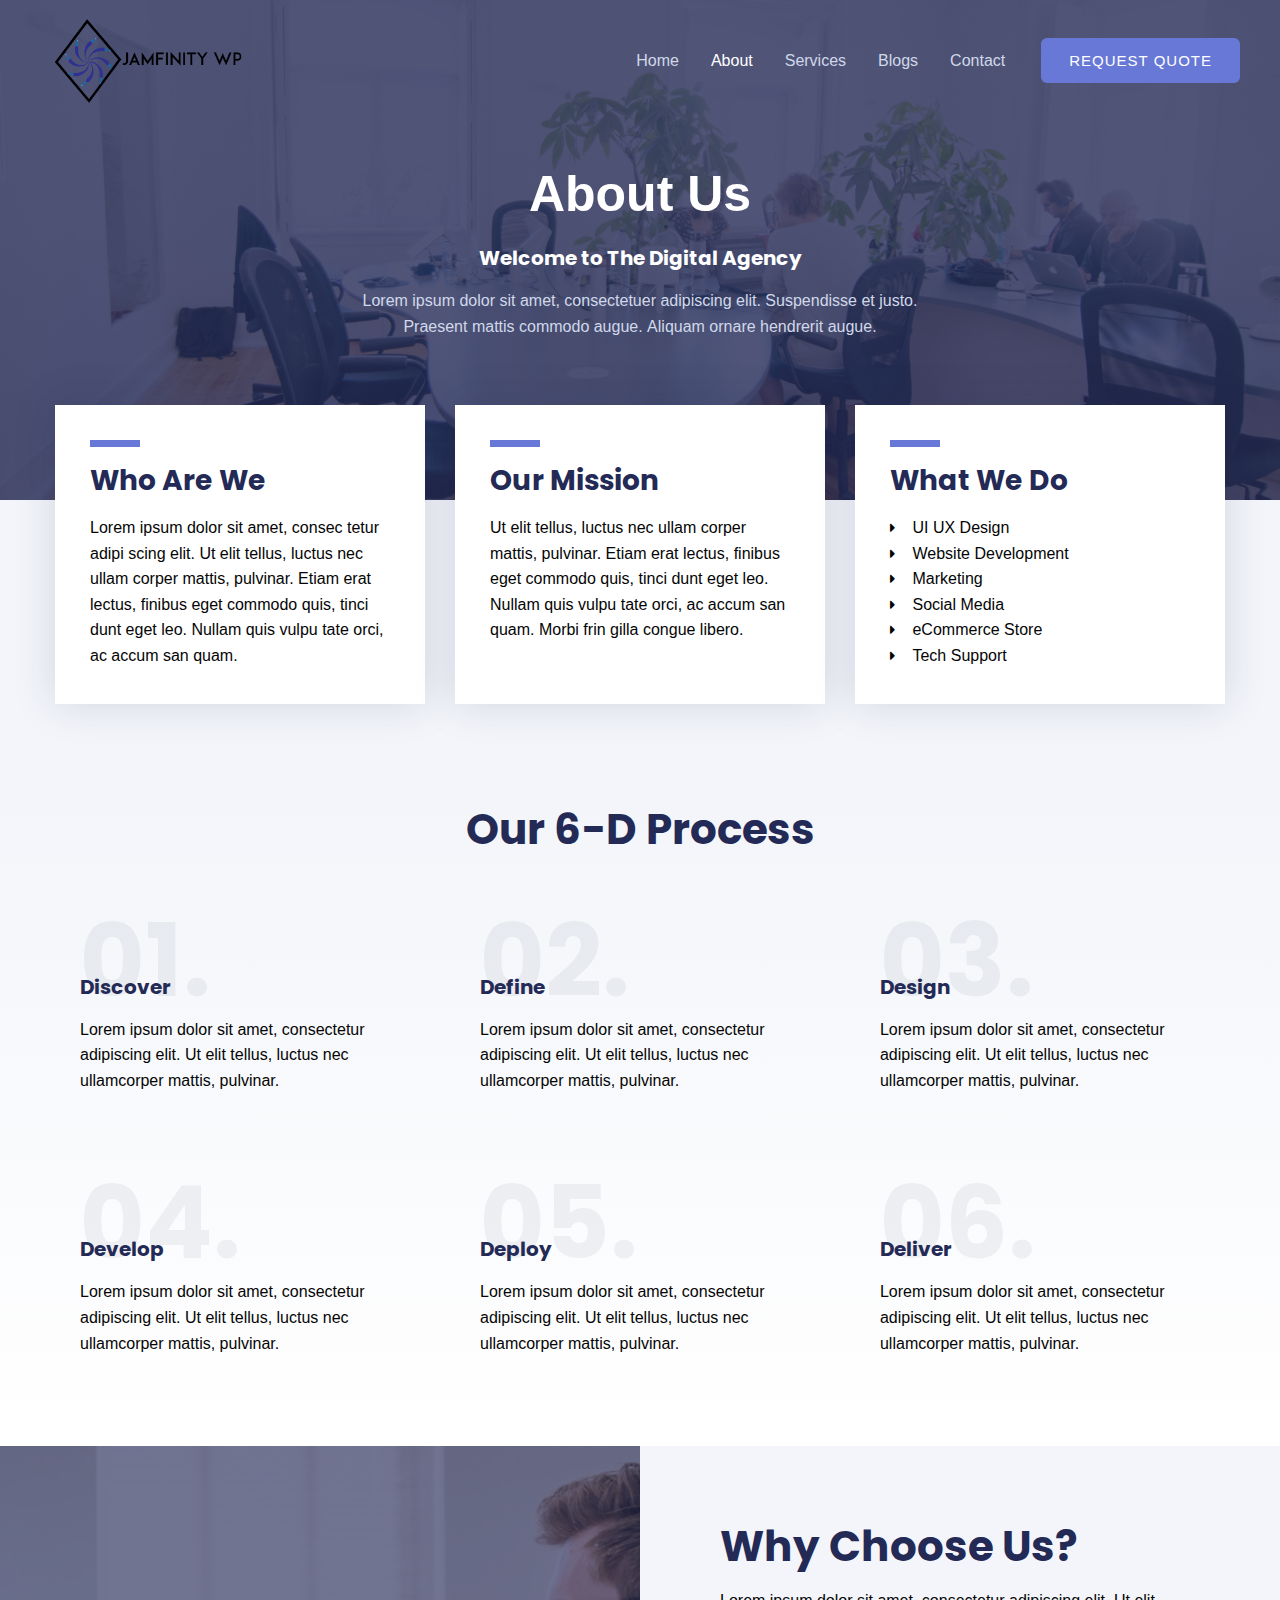
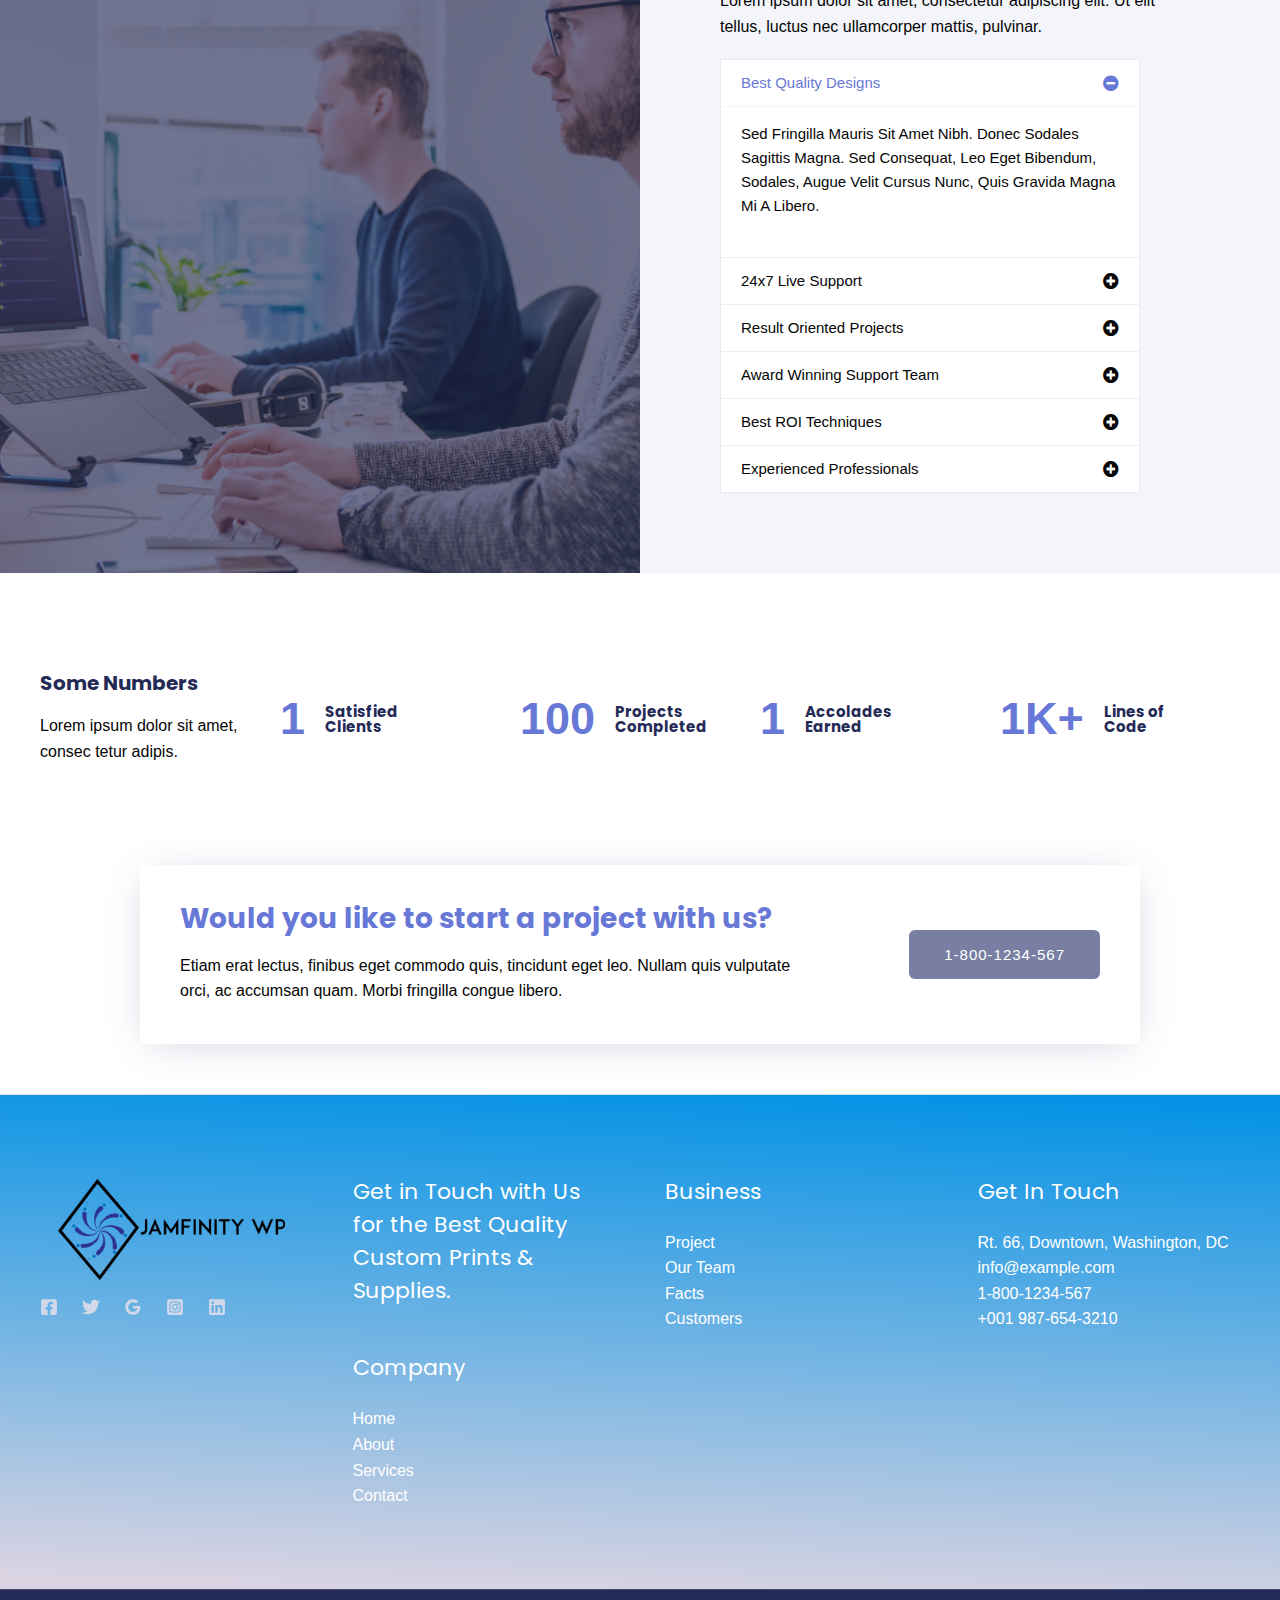
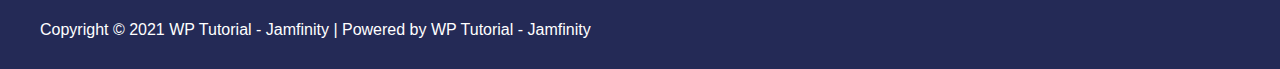
==== about/index.html @ 63d1d519 "first" ====
<!DOCTYPE html>
<html lang="en-US">
<head>
<meta charset="UTF-8">
<meta name="viewport" content="width=device-width, initial-scale=1">
<link rel="profile" href="https://gmpg.org/xfn/11">

<title>About &#8211; WP Tutorial &#8211; Jamfinity</title>
<meta name="robots" content="max-image-preview:large">
<link rel="dns-prefetch" href="//fonts.googleapis.com">
<link rel="dns-prefetch" href="//s.w.org">
<link rel="alternate" type="application/rss+xml" title="WP Tutorial - Jamfinity &raquo; Feed" href="https://jamfinity.github.io/wp/feed/">
<link rel="alternate" type="application/rss+xml" title="WP Tutorial - Jamfinity &raquo; Comments Feed" href="https://jamfinity.github.io/wp/comments/feed/">
		<script>
			window._wpemojiSettings = {"baseUrl":"https:\/\/s.w.org\/images\/core\/emoji\/13.0.1\/72x72\/","ext":".png","svgUrl":"https:\/\/s.w.org\/images\/core\/emoji\/13.0.1\/svg\/","svgExt":".svg","source":{"concatemoji":"https:\/\/jamfinity.github.io\/wp\/wp-includes\/js\/wp-emoji-release.min.js?ver=5.7.1"}};
			!function(e,a,t){var n,r,o,i=a.createElement("canvas"),p=i.getContext&&i.getContext("2d");function s(e,t){var a=String.fromCharCode;p.clearRect(0,0,i.width,i.height),p.fillText(a.apply(this,e),0,0);e=i.toDataURL();return p.clearRect(0,0,i.width,i.height),p.fillText(a.apply(this,t),0,0),e===i.toDataURL()}function c(e){var t=a.createElement("script");t.src=e,t.defer=t.type="text/javascript",a.getElementsByTagName("head")[0].appendChild(t)}for(o=Array("flag","emoji"),t.supports={everything:!0,everythingExceptFlag:!0},r=0;r<o.length;r++)t.supports[o[r]]=function(e){if(!p||!p.fillText)return!1;switch(p.textBaseline="top",p.font="600 32px Arial",e){case"flag":return s([127987,65039,8205,9895,65039],[127987,65039,8203,9895,65039])?!1:!s([55356,56826,55356,56819],[55356,56826,8203,55356,56819])&&!s([55356,57332,56128,56423,56128,56418,56128,56421,56128,56430,56128,56423,56128,56447],[55356,57332,8203,56128,56423,8203,56128,56418,8203,56128,56421,8203,56128,56430,8203,56128,56423,8203,56128,56447]);case"emoji":return!s([55357,56424,8205,55356,57212],[55357,56424,8203,55356,57212])}return!1}(o[r]),t.supports.everything=t.supports.everything&&t.supports[o[r]],"flag"!==o[r]&&(t.supports.everythingExceptFlag=t.supports.everythingExceptFlag&&t.supports[o[r]]);t.supports.everythingExceptFlag=t.supports.everythingExceptFlag&&!t.supports.flag,t.DOMReady=!1,t.readyCallback=function(){t.DOMReady=!0},t.supports.everything||(n=function(){t.readyCallback()},a.addEventListener?(a.addEventListener("DOMContentLoaded",n,!1),e.addEventListener("load",n,!1)):(e.attachEvent("onload",n),a.attachEvent("onreadystatechange",function(){"complete"===a.readyState&&t.readyCallback()})),(n=t.source||{}).concatemoji?c(n.concatemoji):n.wpemoji&&n.twemoji&&(c(n.twemoji),c(n.wpemoji)))}(window,document,window._wpemojiSettings);
		</script>
		<style>img.wp-smiley,
img.emoji {
	display: inline !important;
	border: none !important;
	box-shadow: none !important;
	height: 1em !important;
	width: 1em !important;
	margin: 0 .07em !important;
	vertical-align: -0.1em !important;
	background: none !important;
	padding: 0 !important;
}</style>
	<link rel="stylesheet" id="astra-theme-css-css" href="https://jamfinity.github.io/wp/wp-content/themes/astra/assets/css/minified/frontend.min.css?ver=3.4.2" media="all">
<style id="astra-theme-css-inline-css">html{font-size:100%;}a,.page-title{color:#6878d6;}a:hover,a:focus{color:#4d61d6;}body,button,input,select,textarea,.ast-button,.ast-custom-button{font-family:Helvetica,Verdana,Arial,sans-serif;font-weight:400;font-size:16px;font-size:1rem;line-height:1.6;}blockquote{color:#000000;}h1,.entry-content h1,.entry-content h1 a,h2,.entry-content h2,.entry-content h2 a,h3,.entry-content h3,.entry-content h3 a,h4,.entry-content h4,.entry-content h4 a,h5,.entry-content h5,.entry-content h5 a,h6,.entry-content h6,.entry-content h6 a,.site-title,.site-title a{font-family:'Poppins',sans-serif;font-weight:700;}.site-title{font-size:35px;font-size:2.1875rem;}header .custom-logo-link img{max-width:180px;}.astra-logo-svg{width:180px;}.ast-archive-description .ast-archive-title{font-size:40px;font-size:2.5rem;}.site-header .site-description{font-size:15px;font-size:0.9375rem;}.entry-title{font-size:30px;font-size:1.875rem;}h1,.entry-content h1,.entry-content h1 a{font-size:50px;font-size:3.125rem;font-weight:700;font-family:Helvetica,Verdana,Arial,sans-serif;line-height:1.34;}h2,.entry-content h2,.entry-content h2 a{font-size:42px;font-size:2.625rem;font-family:'Poppins',sans-serif;line-height:1;}h3,.entry-content h3,.entry-content h3 a{font-size:28px;font-size:1.75rem;font-family:'Poppins',sans-serif;line-height:1;}h4,.entry-content h4,.entry-content h4 a{font-size:20px;font-size:1.25rem;line-height:1;}h5,.entry-content h5,.entry-content h5 a{font-size:18px;font-size:1.125rem;line-height:1;}h6,.entry-content h6,.entry-content h6 a{font-size:15px;font-size:0.9375rem;line-height:1;}.ast-single-post .entry-title,.page-title{font-size:30px;font-size:1.875rem;}::selection{background-color:#6878d6;color:#ffffff;}body,h1,.entry-title a,.entry-content h1,.entry-content h1 a,h2,.entry-content h2,.entry-content h2 a,h3,.entry-content h3,.entry-content h3 a,h4,.entry-content h4,.entry-content h4 a,h5,.entry-content h5,.entry-content h5 a,h6,.entry-content h6,.entry-content h6 a{color:#050505;}.tagcloud a:hover,.tagcloud a:focus,.tagcloud a.current-item{color:#ffffff;border-color:#6878d6;background-color:#6878d6;}input:focus,input[type="text"]:focus,input[type="email"]:focus,input[type="url"]:focus,input[type="password"]:focus,input[type="reset"]:focus,input[type="search"]:focus,textarea:focus{border-color:#6878d6;}input[type="radio"]:checked,input[type=reset],input[type="checkbox"]:checked,input[type="checkbox"]:hover:checked,input[type="checkbox"]:focus:checked,input[type=range]::-webkit-slider-thumb{border-color:#6878d6;background-color:#6878d6;box-shadow:none;}.site-footer a:hover + .post-count,.site-footer a:focus + .post-count{background:#6878d6;border-color:#6878d6;}.single .nav-links .nav-previous,.single .nav-links .nav-next{color:#6878d6;}.entry-meta,.entry-meta *{line-height:1.45;color:#6878d6;}.entry-meta a:hover,.entry-meta a:hover *,.entry-meta a:focus,.entry-meta a:focus *,.page-links > .page-link,.page-links .page-link:hover,.post-navigation a:hover{color:#4d61d6;}.widget-title{font-size:22px;font-size:1.375rem;color:#050505;}#cat option,.secondary .calendar_wrap thead a,.secondary .calendar_wrap thead a:visited{color:#6878d6;}.secondary .calendar_wrap #today,.ast-progress-val span{background:#6878d6;}.secondary a:hover + .post-count,.secondary a:focus + .post-count{background:#6878d6;border-color:#6878d6;}.calendar_wrap #today > a{color:#ffffff;}.page-links .page-link,.single .post-navigation a{color:#6878d6;}.ast-page-builder-template .hentry {margin: 0;}.ast-page-builder-template .site-content > .ast-container {max-width: 100%;padding: 0;}.ast-page-builder-template .site-content #primary {padding: 0;margin: 0;}.ast-page-builder-template .no-results {text-align: center;margin: 4em auto;}.ast-page-builder-template .ast-pagination {padding: 2em;} .ast-page-builder-template .entry-header.ast-no-title.ast-no-thumbnail {margin-top: 0;}.ast-page-builder-template .entry-header.ast-header-without-markup {margin-top: 0;margin-bottom: 0;}.ast-page-builder-template .entry-header.ast-no-title.ast-no-meta {margin-bottom: 0;}.ast-page-builder-template.single .post-navigation {padding-bottom: 2em;}.ast-page-builder-template.single-post .site-content > .ast-container {max-width: 100%;}.ast-page-builder-template.single-post .site-content > .ast-container {max-width: 100%;}.ast-page-builder-template .entry-header {margin-top: 4em;margin-left: auto;margin-right: auto;padding-left: 20px;padding-right: 20px;}.ast-page-builder-template .ast-archive-description {margin-top: 4em;margin-left: auto;margin-right: auto;padding-left: 20px;padding-right: 20px;}.ast-page-builder-template.ast-no-sidebar .entry-content .alignwide {margin-left: 0;margin-right: 0;}.single.ast-page-builder-template .entry-header {padding-left: 20px;padding-right: 20px;}.ast-page-builder-template.ast-no-sidebar .entry-content .alignwide {margin-left: 0;margin-right: 0;}.wp-block-buttons.aligncenter{justify-content:center;}@media (max-width:782px){.entry-content .wp-block-columns .wp-block-column{margin-left:0px;}}@media (max-width:768px){.ast-separate-container .ast-article-post,.ast-separate-container .ast-article-single{padding:1.5em 2.14em;}.ast-separate-container #primary,.ast-separate-container #secondary{padding:1.5em 0;}#primary,#secondary{padding:1.5em 0;margin:0;}.ast-left-sidebar #content > .ast-container{display:flex;flex-direction:column-reverse;width:100%;}.ast-author-box img.avatar{margin:20px 0 0 0;}}@media (min-width:769px){.ast-separate-container.ast-right-sidebar #primary,.ast-separate-container.ast-left-sidebar #primary{border:0;}.search-no-results.ast-separate-container #primary{margin-bottom:4em;}}.elementor-button-wrapper .elementor-button{border-style:solid;border-top-width:0;border-right-width:0;border-left-width:0;border-bottom-width:0;}body .elementor-button.elementor-size-sm,body .elementor-button.elementor-size-xs,body .elementor-button.elementor-size-md,body .elementor-button.elementor-size-lg,body .elementor-button.elementor-size-xl,body .elementor-button{border-radius:6px;padding-top:17px;padding-right:35px;padding-bottom:17px;padding-left:35px;}.elementor-button-wrapper .elementor-button{border-color:#797fa2;background-color:#797fa2;}.elementor-button-wrapper .elementor-button:hover,.elementor-button-wrapper .elementor-button:focus{color:#ffffff;background-color:#11183e;border-color:#11183e;}.wp-block-button .wp-block-button__link,.elementor-button-wrapper .elementor-button,.elementor-button-wrapper .elementor-button:visited{color:#ffffff;}.elementor-button-wrapper .elementor-button{font-family:inherit;font-weight:400;line-height:1;text-transform:uppercase;letter-spacing:1px;}body .elementor-button.elementor-size-sm,body .elementor-button.elementor-size-xs,body .elementor-button.elementor-size-md,body .elementor-button.elementor-size-lg,body .elementor-button.elementor-size-xl,body .elementor-button{font-size:15px;font-size:0.9375rem;}.wp-block-button .wp-block-button__link:hover,.wp-block-button .wp-block-button__link:focus{color:#ffffff;background-color:#11183e;border-color:#11183e;}.elementor-widget-heading h1.elementor-heading-title{line-height:1.34;}.elementor-widget-heading h2.elementor-heading-title{line-height:1;}.elementor-widget-heading h3.elementor-heading-title{line-height:1;}.elementor-widget-heading h4.elementor-heading-title{line-height:1;}.elementor-widget-heading h5.elementor-heading-title{line-height:1;}.elementor-widget-heading h6.elementor-heading-title{line-height:1;}.wp-block-button .wp-block-button__link{border-style:solid;border-top-width:0;border-right-width:0;border-left-width:0;border-bottom-width:0;border-color:#797fa2;background-color:#797fa2;color:#ffffff;font-family:inherit;font-weight:400;line-height:1;text-transform:uppercase;letter-spacing:1px;font-size:15px;font-size:0.9375rem;border-radius:6px;padding-top:17px;padding-right:35px;padding-bottom:17px;padding-left:35px;}.menu-toggle,button,.ast-button,.ast-custom-button,.button,input#submit,input[type="button"],input[type="submit"],input[type="reset"]{border-style:solid;border-top-width:0;border-right-width:0;border-left-width:0;border-bottom-width:0;color:#ffffff;border-color:#797fa2;background-color:#797fa2;border-radius:6px;padding-top:17px;padding-right:35px;padding-bottom:17px;padding-left:35px;font-family:inherit;font-weight:400;font-size:15px;font-size:0.9375rem;line-height:1;text-transform:uppercase;letter-spacing:1px;}button:focus,.menu-toggle:hover,button:hover,.ast-button:hover,.ast-custom-button:hover .button:hover,.ast-custom-button:hover ,input[type=reset]:hover,input[type=reset]:focus,input#submit:hover,input#submit:focus,input[type="button"]:hover,input[type="button"]:focus,input[type="submit"]:hover,input[type="submit"]:focus{color:#ffffff;background-color:#11183e;border-color:#11183e;}@media (min-width:544px){.ast-container{max-width:100%;}}@media (max-width:544px){.ast-separate-container .ast-article-post,.ast-separate-container .ast-article-single,.ast-separate-container .comments-title,.ast-separate-container .ast-archive-description{padding:1.5em 1em;}.ast-separate-container #content .ast-container{padding-left:0.54em;padding-right:0.54em;}.ast-separate-container .ast-comment-list li.depth-1{padding:1.5em 1em;margin-bottom:1.5em;}.ast-separate-container .ast-comment-list .bypostauthor{padding:.5em;}.ast-search-menu-icon.ast-dropdown-active .search-field{width:170px;}}@media (max-width:768px){.ast-mobile-header-stack .main-header-bar .ast-search-menu-icon{display:inline-block;}.ast-header-break-point.ast-header-custom-item-outside .ast-mobile-header-stack .main-header-bar .ast-search-icon{margin:0;}.ast-comment-avatar-wrap img{max-width:2.5em;}.ast-separate-container .ast-comment-list li.depth-1{padding:1.5em 2.14em;}.ast-separate-container .comment-respond{padding:2em 2.14em;}.ast-comment-meta{padding:0 1.8888em 1.3333em;}}@media (max-width:768px){.ast-archive-description .ast-archive-title{font-size:40px;}.entry-title{font-size:30px;}h1,.entry-content h1,.entry-content h1 a{font-size:40px;}h2,.entry-content h2,.entry-content h2 a{font-size:35px;}h3,.entry-content h3,.entry-content h3 a{font-size:24px;}.ast-single-post .entry-title,.page-title{font-size:30px;}.astra-logo-svg{width:140px;}header .custom-logo-link img,.ast-header-break-point .site-logo-img .custom-mobile-logo-link img{max-width:140px;}}@media (max-width:544px){.ast-archive-description .ast-archive-title{font-size:40px;}.entry-title{font-size:30px;}h1,.entry-content h1,.entry-content h1 a{font-size:28px;}h2,.entry-content h2,.entry-content h2 a{font-size:24px;}h3,.entry-content h3,.entry-content h3 a{font-size:20px;}h4,.entry-content h4,.entry-content h4 a{font-size:18px;font-size:1.125rem;}h5,.entry-content h5,.entry-content h5 a{font-size:17px;font-size:1.0625rem;}h6,.entry-content h6,.entry-content h6 a{font-size:15px;font-size:0.9375rem;}.ast-single-post .entry-title,.page-title{font-size:30px;}.ast-header-break-point .site-branding img,.ast-header-break-point .custom-logo-link img{max-width:120px;}.astra-logo-svg{width:120px;}.ast-header-break-point .site-logo-img .custom-mobile-logo-link img{max-width:120px;}}@media (max-width:768px){html{font-size:91.2%;}}@media (max-width:544px){html{font-size:91.2%;}}@media (min-width:769px){.ast-container{max-width:1240px;}}@font-face {font-family: "Astra";src: url(https://jamfinity.github.io/wp/wp-content/themes/astra/assets/fonts/astra.woff) format("woff"),url(https://jamfinity.github.io/wp/wp-content/themes/astra/assets/fonts/astra.ttf) format("truetype"),url(https://jamfinity.github.io/wp/wp-content/themes/astra/assets/fonts/astra.svg#astra) format("svg");font-weight: normal;font-style: normal;font-display: fallback;}@media (min-width:769px){.blog .site-content > .ast-container,.archive .site-content > .ast-container,.search .site-content > .ast-container{max-width:766px;}}@media (min-width:769px){.main-header-menu .sub-menu .menu-item.ast-left-align-sub-menu:hover > .sub-menu,.main-header-menu .sub-menu .menu-item.ast-left-align-sub-menu.focus > .sub-menu{margin-left:-2px;}}.ast-theme-transparent-header [data-section="section-header-mobile-trigger"] .ast-button-wrap .ast-mobile-menu-trigger-fill,.ast-theme-transparent-header [data-section="section-header-mobile-trigger"] .ast-button-wrap .ast-mobile-menu-trigger-minimal{border:none;}.ast-theme-transparent-header #masthead .site-logo-img .transparent-custom-logo .astra-logo-svg{width:216px;}.ast-theme-transparent-header #masthead .site-logo-img .transparent-custom-logo img{ max-width:216px;}@media (min-width:768px){.ast-theme-transparent-header #masthead{position:absolute;left:0;right:0;}.ast-theme-transparent-header .main-header-bar,.ast-theme-transparent-header.ast-header-break-point .main-header-bar{background:none;}body.elementor-editor-active.ast-theme-transparent-header #masthead,.fl-builder-edit .ast-theme-transparent-header #masthead,body.vc_editor.ast-theme-transparent-header #masthead,body.brz-ed.ast-theme-transparent-header #masthead{z-index:0;}.ast-header-break-point.ast-replace-site-logo-transparent.ast-theme-transparent-header .custom-mobile-logo-link{display:none;}.ast-header-break-point.ast-replace-site-logo-transparent.ast-theme-transparent-header .transparent-custom-logo{display:inline-block;}.ast-theme-transparent-header .ast-above-header,.ast-theme-transparent-header .ast-above-header.ast-above-header-bar{background-image:none;background-color:transparent;}.ast-theme-transparent-header .ast-below-header{background-image:none;background-color:transparent;}}.ast-theme-transparent-header .ast-builder-menu .main-header-menu,.ast-theme-transparent-header .ast-builder-menu .main-header-menu .menu-link,.ast-theme-transparent-header [CLASS*="ast-builder-menu-"] .main-header-menu .menu-item > .menu-link,.ast-theme-transparent-header .ast-masthead-custom-menu-items,.ast-theme-transparent-header .ast-masthead-custom-menu-items a,.ast-theme-transparent-header .ast-builder-menu .main-header-menu .menu-item > .ast-menu-toggle,.ast-theme-transparent-header .ast-builder-menu .main-header-menu .menu-item > .ast-menu-toggle,.ast-theme-transparent-header .ast-above-header-navigation a,.ast-header-break-point.ast-theme-transparent-header .ast-above-header-navigation a,.ast-header-break-point.ast-theme-transparent-header .ast-above-header-navigation > ul.ast-above-header-menu > .menu-item-has-children:not(.current-menu-item) > .ast-menu-toggle,.ast-theme-transparent-header .ast-below-header-menu,.ast-theme-transparent-header .ast-below-header-menu a,.ast-header-break-point.ast-theme-transparent-header .ast-below-header-menu a,.ast-header-break-point.ast-theme-transparent-header .ast-below-header-menu,.ast-theme-transparent-header .main-header-menu .menu-link{color:#d0d8ea;}.ast-theme-transparent-header .ast-builder-menu .main-header-menu .menu-item:hover > .menu-link,.ast-theme-transparent-header .ast-builder-menu .main-header-menu .menu-item:hover > .ast-menu-toggle,.ast-theme-transparent-header .ast-builder-menu .main-header-menu .ast-masthead-custom-menu-items a:hover,.ast-theme-transparent-header .ast-builder-menu .main-header-menu .focus > .menu-link,.ast-theme-transparent-header .ast-builder-menu .main-header-menu .focus > .ast-menu-toggle,.ast-theme-transparent-header .ast-builder-menu .main-header-menu .current-menu-item > .menu-link,.ast-theme-transparent-header .ast-builder-menu .main-header-menu .current-menu-ancestor > .menu-link,.ast-theme-transparent-header .ast-builder-menu .main-header-menu .current-menu-item > .ast-menu-toggle,.ast-theme-transparent-header .ast-builder-menu .main-header-menu .current-menu-ancestor > .ast-menu-toggle,.ast-theme-transparent-header [CLASS*="ast-builder-menu-"] .main-header-menu .current-menu-item > .menu-link,.ast-theme-transparent-header [CLASS*="ast-builder-menu-"] .main-header-menu .current-menu-ancestor > .menu-link,.ast-theme-transparent-header [CLASS*="ast-builder-menu-"] .main-header-menu .current-menu-item > .ast-menu-toggle,.ast-theme-transparent-header [CLASS*="ast-builder-menu-"] .main-header-menu .current-menu-ancestor > .ast-menu-toggle,.ast-theme-transparent-header .main-header-menu .menu-item:hover > .menu-link,.ast-theme-transparent-header .main-header-menu .current-menu-item > .menu-link,.ast-theme-transparent-header .main-header-menu .current-menu-ancestor > .menu-link{color:#ffffff;}@media (max-width:768px){.ast-theme-transparent-header #masthead{position:absolute;left:0;right:0;}.ast-theme-transparent-header .main-header-bar,.ast-theme-transparent-header.ast-header-break-point .main-header-bar{background:none;}body.elementor-editor-active.ast-theme-transparent-header #masthead,.fl-builder-edit .ast-theme-transparent-header #masthead,body.vc_editor.ast-theme-transparent-header #masthead,body.brz-ed.ast-theme-transparent-header #masthead{z-index:0;}.ast-header-break-point.ast-replace-site-logo-transparent.ast-theme-transparent-header .custom-mobile-logo-link{display:none;}.ast-header-break-point.ast-replace-site-logo-transparent.ast-theme-transparent-header .transparent-custom-logo{display:inline-block;}.ast-theme-transparent-header .ast-above-header,.ast-theme-transparent-header .ast-above-header.ast-above-header-bar{background-image:none;background-color:transparent;}.ast-theme-transparent-header .ast-below-header{background-image:none;background-color:transparent;}}@media (max-width:768px){.ast-theme-transparent-header .ast-builder-menu .main-header-menu,.ast-theme-transparent-header .ast-builder-menu .main-header-menu .menu-link,.ast-theme-transparent-header [CLASS*="ast-builder-menu-"] .main-header-menu .menu-item > .menu-link,.ast-theme-transparent-header .ast-masthead-custom-menu-items,.ast-theme-transparent-header .ast-masthead-custom-menu-items a,.ast-theme-transparent-header .ast-builder-menu .main-header-menu .menu-item > .ast-menu-toggle,.ast-theme-transparent-header .ast-builder-menu .main-header-menu .menu-item > .ast-menu-toggle,.ast-theme-transparent-header .main-header-menu .menu-link{color:#242a56;}.ast-theme-transparent-header .ast-builder-menu .main-header-menu .menu-item:hover > .menu-link,.ast-theme-transparent-header .ast-builder-menu .main-header-menu .menu-item:hover > .ast-menu-toggle,.ast-theme-transparent-header .ast-builder-menu .main-header-menu .ast-masthead-custom-menu-items a:hover,.ast-theme-transparent-header .ast-builder-menu .main-header-menu .focus > .menu-link,.ast-theme-transparent-header .ast-builder-menu .main-header-menu .focus > .ast-menu-toggle,.ast-theme-transparent-header .ast-builder-menu .main-header-menu .current-menu-item > .menu-link,.ast-theme-transparent-header .ast-builder-menu .main-header-menu .current-menu-ancestor > .menu-link,.ast-theme-transparent-header .ast-builder-menu .main-header-menu .current-menu-item > .ast-menu-toggle,.ast-theme-transparent-header .ast-builder-menu .main-header-menu .current-menu-ancestor > .ast-menu-toggle,.ast-theme-transparent-header [CLASS*="ast-builder-menu-"] .main-header-menu .current-menu-item > .menu-link,.ast-theme-transparent-header [CLASS*="ast-builder-menu-"] .main-header-menu .current-menu-ancestor > .menu-link,.ast-theme-transparent-header [CLASS*="ast-builder-menu-"] .main-header-menu .current-menu-item > .ast-menu-toggle,.ast-theme-transparent-header [CLASS*="ast-builder-menu-"] .main-header-menu .current-menu-ancestor > .ast-menu-toggle,.ast-theme-transparent-header .main-header-menu .menu-item:hover > .menu-link,.ast-theme-transparent-header .main-header-menu .current-menu-item > .menu-link,.ast-theme-transparent-header .main-header-menu .current-menu-ancestor > .menu-link{color:#6878d6;}}.ast-theme-transparent-header #ast-desktop-header > [CLASS*="-header-wrap"]:nth-last-child(2) > [CLASS*="-header-bar"],.ast-theme-transparent-header.ast-header-break-point #ast-mobile-header > [CLASS*="-header-wrap"]:nth-last-child(2) > [CLASS*="-header-bar"]{border-bottom-width:0;border-bottom-style:solid;}.ast-breadcrumbs .trail-browse,.ast-breadcrumbs .trail-items,.ast-breadcrumbs .trail-items li{display:inline-block;margin:0;padding:0;border:none;background:inherit;text-indent:0;}.ast-breadcrumbs .trail-browse{font-size:inherit;font-style:inherit;font-weight:inherit;color:inherit;}.ast-breadcrumbs .trail-items{list-style:none;}.trail-items li::after{padding:0 0.3em;content:"\00bb";}.trail-items li:last-of-type::after{display:none;}h1,.entry-content h1,h2,.entry-content h2,h3,.entry-content h3,h4,.entry-content h4,h5,.entry-content h5,h6,.entry-content h6{color:#242a56;}@media (max-width:768px){.ast-builder-grid-row-container.ast-builder-grid-row-tablet-3-firstrow .ast-builder-grid-row > *:first-child,.ast-builder-grid-row-container.ast-builder-grid-row-tablet-3-lastrow .ast-builder-grid-row > *:last-child{grid-column:1 / -1;}}@media (max-width:544px){.ast-builder-grid-row-container.ast-builder-grid-row-mobile-3-firstrow .ast-builder-grid-row > *:first-child,.ast-builder-grid-row-container.ast-builder-grid-row-mobile-3-lastrow .ast-builder-grid-row > *:last-child{grid-column:1 / -1;}}.ast-builder-layout-element[data-section="title_tagline"]{display:flex;}@media (max-width:768px){.ast-header-break-point .ast-builder-layout-element[data-section="title_tagline"]{display:flex;}}@media (max-width:544px){.ast-header-break-point .ast-builder-layout-element[data-section="title_tagline"]{display:flex;}}.ast-header-button-1 .ast-custom-button{color:#ffffff;background:#6878d6;}.ast-header-button-1 .ast-custom-button:hover{color:#242a56;background:#ffffff;}.ast-header-button-1[data-section*="section-hb-button-"] .ast-builder-button-wrap .ast-custom-button{padding-top:15px;padding-bottom:15px;padding-left:28px;padding-right:28px;}.ast-header-button-1[data-section="section-hb-button-1"]{display:flex;}@media (max-width:768px){.ast-header-break-point .ast-header-button-1[data-section="section-hb-button-1"]{display:flex;}}@media (max-width:544px){.ast-header-break-point .ast-header-button-1[data-section="section-hb-button-1"]{display:flex;}}.ast-builder-menu-1{font-family:Helvetica,Verdana,Arial,sans-serif;font-weight:400;}.ast-builder-menu-1 .menu-item > .menu-link{font-size:16px;font-size:1rem;color:#000000;}.ast-builder-menu-1 .menu-item > .ast-menu-toggle{color:#000000;}.ast-builder-menu-1 .sub-menu,.ast-builder-menu-1 .inline-on-mobile .sub-menu{border-top-width:1px;border-bottom-width:1px;border-right-width:1px;border-left-width:1px;border-color:#eaeaea;border-style:solid;border-radius:0;}.ast-builder-menu-1 .main-header-menu > .menu-item > .sub-menu,.ast-builder-menu-1 .main-header-menu > .menu-item > .astra-full-megamenu-wrapper{margin-top:0;}.ast-desktop .ast-builder-menu-1 .main-header-menu > .menu-item > .sub-menu:before,.ast-desktop .ast-builder-menu-1 .main-header-menu > .menu-item > .astra-full-megamenu-wrapper:before{height:calc( 0px + 5px );}.ast-desktop .ast-builder-menu-1 .menu-item .sub-menu .menu-link{border-style:none;}@media (max-width:768px){.ast-header-break-point .ast-builder-menu-1 .menu-item.menu-item-has-children > .ast-menu-toggle{top:0;}.ast-builder-menu-1 .menu-item-has-children > .menu-link:after{content:unset;}}@media (max-width:544px){.ast-header-break-point .ast-builder-menu-1 .menu-item.menu-item-has-children > .ast-menu-toggle{top:0;}}.ast-builder-menu-1{display:flex;}@media (max-width:768px){.ast-header-break-point .ast-builder-menu-1{display:flex;}}@media (max-width:544px){.ast-header-break-point .ast-builder-menu-1{display:flex;}}.site-below-footer-wrap[data-section="section-below-footer-builder"]{background-color:#242a56;;background-image:none;;min-height:80px;border-style:solid;border-width:0px;border-top-width:1px;border-top-color:rgba(81,86,129,0.72);}.site-below-footer-wrap[data-section="section-below-footer-builder"] .ast-builder-grid-row{max-width:1200px;margin-left:auto;margin-right:auto;}.site-below-footer-wrap[data-section="section-below-footer-builder"] .ast-builder-grid-row,.site-below-footer-wrap[data-section="section-below-footer-builder"] .site-footer-section{align-items:flex-start;}.site-below-footer-wrap[data-section="section-below-footer-builder"].ast-footer-row-inline .site-footer-section{display:flex;margin-bottom:0;}.ast-builder-grid-row-full .ast-builder-grid-row{grid-template-columns:1fr;}@media (max-width:768px){.site-below-footer-wrap[data-section="section-below-footer-builder"].ast-footer-row-tablet-inline .site-footer-section{display:flex;margin-bottom:0;}.site-below-footer-wrap[data-section="section-below-footer-builder"].ast-footer-row-tablet-stack .site-footer-section{display:block;margin-bottom:10px;}.ast-builder-grid-row-container.ast-builder-grid-row-tablet-full .ast-builder-grid-row{grid-template-columns:1fr;}}@media (max-width:544px){.site-below-footer-wrap[data-section="section-below-footer-builder"].ast-footer-row-mobile-inline .site-footer-section{display:flex;margin-bottom:0;}.site-below-footer-wrap[data-section="section-below-footer-builder"].ast-footer-row-mobile-stack .site-footer-section{display:block;margin-bottom:10px;}.ast-builder-grid-row-container.ast-builder-grid-row-mobile-full .ast-builder-grid-row{grid-template-columns:1fr;}}@media (max-width:544px){.site-below-footer-wrap[data-section="section-below-footer-builder"]{padding-left:30px;padding-right:30px;}}.site-below-footer-wrap[data-section="section-below-footer-builder"]{display:grid;}@media (max-width:768px){.ast-header-break-point .site-below-footer-wrap[data-section="section-below-footer-builder"]{display:grid;}}@media (max-width:544px){.ast-header-break-point .site-below-footer-wrap[data-section="section-below-footer-builder"]{display:grid;}}.ast-footer-copyright{text-align:left;}.ast-footer-copyright {color:#ffffff;}@media (max-width:768px){.ast-footer-copyright{text-align:center;}}@media (max-width:544px){.ast-footer-copyright{text-align:center;}}.ast-footer-copyright.ast-builder-layout-element{display:flex;}@media (max-width:768px){.ast-header-break-point .ast-footer-copyright.ast-builder-layout-element{display:flex;}}@media (max-width:544px){.ast-header-break-point .ast-footer-copyright.ast-builder-layout-element{display:flex;}}.ast-footer-social-1-wrap .ast-builder-social-element{margin-left:12px;margin-right:12px;}.ast-footer-social-1-wrap .ast-builder-social-element svg{width:18px;height:18px;}.ast-footer-social-1-wrap .ast-social-color-type-custom svg{fill:#d0d8ea;}.ast-footer-social-1-wrap .ast-social-color-type-custom .ast-builder-social-element:hover{color:#ffffff;}.ast-footer-social-1-wrap .ast-social-color-type-custom .ast-builder-social-element:hover svg{fill:#ffffff;}.ast-footer-social-1-wrap .ast-social-color-type-custom .social-item-label{color:#d0d8ea;}.ast-footer-social-1-wrap .ast-builder-social-element:hover .social-item-label{color:#ffffff;}[data-section="section-fb-social-icons-1"] .footer-social-inner-wrap{text-align:left;}@media (max-width:768px){[data-section="section-fb-social-icons-1"] .footer-social-inner-wrap{text-align:left;}}@media (max-width:544px){[data-section="section-fb-social-icons-1"] .footer-social-inner-wrap{text-align:left;}}.ast-builder-layout-element[data-section="section-fb-social-icons-1"]{display:flex;}@media (max-width:768px){.ast-header-break-point .ast-builder-layout-element[data-section="section-fb-social-icons-1"]{display:flex;}}@media (max-width:544px){.ast-header-break-point .ast-builder-layout-element[data-section="section-fb-social-icons-1"]{display:flex;}}.ast-social-color-type-official .ast-builder-social-element,.ast-social-color-type-official .social-item-label {color: var(--color);background-color: var(--background-color);}.header-social-inner-wrap.ast-social-color-type-official .ast-builder-social-element svg,.footer-social-inner-wrap.ast-social-color-type-official .ast-builder-social-element svg {fill: currentColor;}.site-primary-footer-wrap[data-section="section-primary-footer-builder"]{background-image:linear-gradient(182deg,rgb(6,147,229) 3%,rgb(219,212,226) 98%);;border-style:solid;border-width:0px;border-top-width:1px;border-top-color:rgba(230,230,230,0.57);}.site-primary-footer-wrap[data-section="section-primary-footer-builder"] .ast-builder-grid-row{max-width:1200px;margin-left:auto;margin-right:auto;}.site-primary-footer-wrap[data-section="section-primary-footer-builder"] .ast-builder-grid-row,.site-primary-footer-wrap[data-section="section-primary-footer-builder"] .site-footer-section{align-items:flex-start;}.site-primary-footer-wrap[data-section="section-primary-footer-builder"].ast-footer-row-inline .site-footer-section{display:flex;margin-bottom:0;}.ast-builder-grid-row-4-equal .ast-builder-grid-row{grid-template-columns:repeat( 4,1fr );}@media (max-width:768px){.site-primary-footer-wrap[data-section="section-primary-footer-builder"].ast-footer-row-tablet-inline .site-footer-section{display:flex;margin-bottom:0;}.site-primary-footer-wrap[data-section="section-primary-footer-builder"].ast-footer-row-tablet-stack .site-footer-section{display:block;margin-bottom:10px;}.ast-builder-grid-row-container.ast-builder-grid-row-tablet-2-equal .ast-builder-grid-row{grid-template-columns:repeat( 2,1fr );}}@media (max-width:544px){.site-primary-footer-wrap[data-section="section-primary-footer-builder"].ast-footer-row-mobile-inline .site-footer-section{display:flex;margin-bottom:0;}.site-primary-footer-wrap[data-section="section-primary-footer-builder"].ast-footer-row-mobile-stack .site-footer-section{display:block;margin-bottom:10px;}.ast-builder-grid-row-container.ast-builder-grid-row-mobile-full .ast-builder-grid-row{grid-template-columns:1fr;}}.site-primary-footer-wrap[data-section="section-primary-footer-builder"]{padding-top:80px;padding-bottom:80px;}@media (max-width:768px){.site-primary-footer-wrap[data-section="section-primary-footer-builder"]{padding-top:50px;padding-bottom:20px;padding-left:30px;padding-right:30px;}}.site-primary-footer-wrap[data-section="section-primary-footer-builder"]{display:grid;}@media (max-width:768px){.ast-header-break-point .site-primary-footer-wrap[data-section="section-primary-footer-builder"]{display:grid;}}@media (max-width:544px){.ast-header-break-point .site-primary-footer-wrap[data-section="section-primary-footer-builder"]{display:grid;}}.footer-widget-area[data-section="sidebar-widgets-footer-widget-1"] .footer-widget-area-inner{text-align:left;}@media (max-width:768px){.footer-widget-area[data-section="sidebar-widgets-footer-widget-1"] .footer-widget-area-inner{text-align:left;}}@media (max-width:544px){.footer-widget-area[data-section="sidebar-widgets-footer-widget-1"] .footer-widget-area-inner{text-align:left;}}.footer-widget-area[data-section="sidebar-widgets-footer-widget-1"] .footer-widget-area-inner{color:#ffffff;}.footer-widget-area[data-section="sidebar-widgets-footer-widget-1"]{display:block;}@media (max-width:768px){.ast-header-break-point .footer-widget-area[data-section="sidebar-widgets-footer-widget-1"]{display:block;}}@media (max-width:544px){.ast-header-break-point .footer-widget-area[data-section="sidebar-widgets-footer-widget-1"]{display:block;}}.footer-widget-area[data-section="sidebar-widgets-footer-widget-2"] .footer-widget-area-inner a{color:#ffffff;}.footer-widget-area[data-section="sidebar-widgets-footer-widget-2"] .footer-widget-area-inner a:hover{color:#d0d8ea;}.footer-widget-area[data-section="sidebar-widgets-footer-widget-2"] .widget-title{color:#ffffff;}@media (max-width:544px){.footer-widget-area[data-section="sidebar-widgets-footer-widget-2"]{margin-top:30px;}}.footer-widget-area[data-section="sidebar-widgets-footer-widget-2"]{display:block;}@media (max-width:768px){.ast-header-break-point .footer-widget-area[data-section="sidebar-widgets-footer-widget-2"]{display:block;}}@media (max-width:544px){.ast-header-break-point .footer-widget-area[data-section="sidebar-widgets-footer-widget-2"]{display:block;}}.footer-widget-area[data-section="sidebar-widgets-footer-widget-3"] .footer-widget-area-inner a{color:#ffffff;}.footer-widget-area[data-section="sidebar-widgets-footer-widget-3"] .footer-widget-area-inner a:hover{color:#d0d8ea;}.footer-widget-area[data-section="sidebar-widgets-footer-widget-3"] .widget-title{color:#ffffff;}@media (max-width:544px){.footer-widget-area[data-section="sidebar-widgets-footer-widget-3"]{margin-top:30px;}}.footer-widget-area[data-section="sidebar-widgets-footer-widget-3"]{display:block;}@media (max-width:768px){.ast-header-break-point .footer-widget-area[data-section="sidebar-widgets-footer-widget-3"]{display:block;}}@media (max-width:544px){.ast-header-break-point .footer-widget-area[data-section="sidebar-widgets-footer-widget-3"]{display:block;}}.footer-widget-area[data-section="sidebar-widgets-footer-widget-4"] .footer-widget-area-inner{color:#ffffff;}.footer-widget-area[data-section="sidebar-widgets-footer-widget-4"] .widget-title{color:#ffffff;}@media (max-width:544px){.footer-widget-area[data-section="sidebar-widgets-footer-widget-4"]{margin-top:30px;}}.footer-widget-area[data-section="sidebar-widgets-footer-widget-4"]{display:block;}@media (max-width:768px){.ast-header-break-point .footer-widget-area[data-section="sidebar-widgets-footer-widget-4"]{display:block;}}@media (max-width:544px){.ast-header-break-point .footer-widget-area[data-section="sidebar-widgets-footer-widget-4"]{display:block;}}.footer-widget-area[data-section="sidebar-widgets-footer-widget-2"] .footer-widget-area-inner{text-align:left;}@media (max-width:768px){.footer-widget-area[data-section="sidebar-widgets-footer-widget-2"] .footer-widget-area-inner{text-align:left;}}@media (max-width:544px){.footer-widget-area[data-section="sidebar-widgets-footer-widget-2"] .footer-widget-area-inner{text-align:left;}}.footer-widget-area[data-section="sidebar-widgets-footer-widget-1"] .footer-widget-area-inner{color:#ffffff;}.footer-widget-area[data-section="sidebar-widgets-footer-widget-1"]{display:block;}@media (max-width:768px){.ast-header-break-point .footer-widget-area[data-section="sidebar-widgets-footer-widget-1"]{display:block;}}@media (max-width:544px){.ast-header-break-point .footer-widget-area[data-section="sidebar-widgets-footer-widget-1"]{display:block;}}.footer-widget-area[data-section="sidebar-widgets-footer-widget-2"] .footer-widget-area-inner a{color:#ffffff;}.footer-widget-area[data-section="sidebar-widgets-footer-widget-2"] .footer-widget-area-inner a:hover{color:#d0d8ea;}.footer-widget-area[data-section="sidebar-widgets-footer-widget-2"] .widget-title{color:#ffffff;}@media (max-width:544px){.footer-widget-area[data-section="sidebar-widgets-footer-widget-2"]{margin-top:30px;}}.footer-widget-area[data-section="sidebar-widgets-footer-widget-2"]{display:block;}@media (max-width:768px){.ast-header-break-point .footer-widget-area[data-section="sidebar-widgets-footer-widget-2"]{display:block;}}@media (max-width:544px){.ast-header-break-point .footer-widget-area[data-section="sidebar-widgets-footer-widget-2"]{display:block;}}.footer-widget-area[data-section="sidebar-widgets-footer-widget-3"] .footer-widget-area-inner a{color:#ffffff;}.footer-widget-area[data-section="sidebar-widgets-footer-widget-3"] .footer-widget-area-inner a:hover{color:#d0d8ea;}.footer-widget-area[data-section="sidebar-widgets-footer-widget-3"] .widget-title{color:#ffffff;}@media (max-width:544px){.footer-widget-area[data-section="sidebar-widgets-footer-widget-3"]{margin-top:30px;}}.footer-widget-area[data-section="sidebar-widgets-footer-widget-3"]{display:block;}@media (max-width:768px){.ast-header-break-point .footer-widget-area[data-section="sidebar-widgets-footer-widget-3"]{display:block;}}@media (max-width:544px){.ast-header-break-point .footer-widget-area[data-section="sidebar-widgets-footer-widget-3"]{display:block;}}.footer-widget-area[data-section="sidebar-widgets-footer-widget-4"] .footer-widget-area-inner{color:#ffffff;}.footer-widget-area[data-section="sidebar-widgets-footer-widget-4"] .widget-title{color:#ffffff;}@media (max-width:544px){.footer-widget-area[data-section="sidebar-widgets-footer-widget-4"]{margin-top:30px;}}.footer-widget-area[data-section="sidebar-widgets-footer-widget-4"]{display:block;}@media (max-width:768px){.ast-header-break-point .footer-widget-area[data-section="sidebar-widgets-footer-widget-4"]{display:block;}}@media (max-width:544px){.ast-header-break-point .footer-widget-area[data-section="sidebar-widgets-footer-widget-4"]{display:block;}}.footer-widget-area[data-section="sidebar-widgets-footer-widget-3"] .footer-widget-area-inner{text-align:left;}@media (max-width:768px){.footer-widget-area[data-section="sidebar-widgets-footer-widget-3"] .footer-widget-area-inner{text-align:left;}}@media (max-width:544px){.footer-widget-area[data-section="sidebar-widgets-footer-widget-3"] .footer-widget-area-inner{text-align:left;}}.footer-widget-area[data-section="sidebar-widgets-footer-widget-1"] .footer-widget-area-inner{color:#ffffff;}.footer-widget-area[data-section="sidebar-widgets-footer-widget-1"]{display:block;}@media (max-width:768px){.ast-header-break-point .footer-widget-area[data-section="sidebar-widgets-footer-widget-1"]{display:block;}}@media (max-width:544px){.ast-header-break-point .footer-widget-area[data-section="sidebar-widgets-footer-widget-1"]{display:block;}}.footer-widget-area[data-section="sidebar-widgets-footer-widget-2"] .footer-widget-area-inner a{color:#ffffff;}.footer-widget-area[data-section="sidebar-widgets-footer-widget-2"] .footer-widget-area-inner a:hover{color:#d0d8ea;}.footer-widget-area[data-section="sidebar-widgets-footer-widget-2"] .widget-title{color:#ffffff;}@media (max-width:544px){.footer-widget-area[data-section="sidebar-widgets-footer-widget-2"]{margin-top:30px;}}.footer-widget-area[data-section="sidebar-widgets-footer-widget-2"]{display:block;}@media (max-width:768px){.ast-header-break-point .footer-widget-area[data-section="sidebar-widgets-footer-widget-2"]{display:block;}}@media (max-width:544px){.ast-header-break-point .footer-widget-area[data-section="sidebar-widgets-footer-widget-2"]{display:block;}}.footer-widget-area[data-section="sidebar-widgets-footer-widget-3"] .footer-widget-area-inner a{color:#ffffff;}.footer-widget-area[data-section="sidebar-widgets-footer-widget-3"] .footer-widget-area-inner a:hover{color:#d0d8ea;}.footer-widget-area[data-section="sidebar-widgets-footer-widget-3"] .widget-title{color:#ffffff;}@media (max-width:544px){.footer-widget-area[data-section="sidebar-widgets-footer-widget-3"]{margin-top:30px;}}.footer-widget-area[data-section="sidebar-widgets-footer-widget-3"]{display:block;}@media (max-width:768px){.ast-header-break-point .footer-widget-area[data-section="sidebar-widgets-footer-widget-3"]{display:block;}}@media (max-width:544px){.ast-header-break-point .footer-widget-area[data-section="sidebar-widgets-footer-widget-3"]{display:block;}}.footer-widget-area[data-section="sidebar-widgets-footer-widget-4"] .footer-widget-area-inner{color:#ffffff;}.footer-widget-area[data-section="sidebar-widgets-footer-widget-4"] .widget-title{color:#ffffff;}@media (max-width:544px){.footer-widget-area[data-section="sidebar-widgets-footer-widget-4"]{margin-top:30px;}}.footer-widget-area[data-section="sidebar-widgets-footer-widget-4"]{display:block;}@media (max-width:768px){.ast-header-break-point .footer-widget-area[data-section="sidebar-widgets-footer-widget-4"]{display:block;}}@media (max-width:544px){.ast-header-break-point .footer-widget-area[data-section="sidebar-widgets-footer-widget-4"]{display:block;}}.footer-widget-area[data-section="sidebar-widgets-footer-widget-4"] .footer-widget-area-inner{text-align:left;}@media (max-width:768px){.footer-widget-area[data-section="sidebar-widgets-footer-widget-4"] .footer-widget-area-inner{text-align:left;}}@media (max-width:544px){.footer-widget-area[data-section="sidebar-widgets-footer-widget-4"] .footer-widget-area-inner{text-align:left;}}.footer-widget-area[data-section="sidebar-widgets-footer-widget-1"] .footer-widget-area-inner{color:#ffffff;}.footer-widget-area[data-section="sidebar-widgets-footer-widget-1"]{display:block;}@media (max-width:768px){.ast-header-break-point .footer-widget-area[data-section="sidebar-widgets-footer-widget-1"]{display:block;}}@media (max-width:544px){.ast-header-break-point .footer-widget-area[data-section="sidebar-widgets-footer-widget-1"]{display:block;}}.footer-widget-area[data-section="sidebar-widgets-footer-widget-2"] .footer-widget-area-inner a{color:#ffffff;}.footer-widget-area[data-section="sidebar-widgets-footer-widget-2"] .footer-widget-area-inner a:hover{color:#d0d8ea;}.footer-widget-area[data-section="sidebar-widgets-footer-widget-2"] .widget-title{color:#ffffff;}@media (max-width:544px){.footer-widget-area[data-section="sidebar-widgets-footer-widget-2"]{margin-top:30px;}}.footer-widget-area[data-section="sidebar-widgets-footer-widget-2"]{display:block;}@media (max-width:768px){.ast-header-break-point .footer-widget-area[data-section="sidebar-widgets-footer-widget-2"]{display:block;}}@media (max-width:544px){.ast-header-break-point .footer-widget-area[data-section="sidebar-widgets-footer-widget-2"]{display:block;}}.footer-widget-area[data-section="sidebar-widgets-footer-widget-3"] .footer-widget-area-inner a{color:#ffffff;}.footer-widget-area[data-section="sidebar-widgets-footer-widget-3"] .footer-widget-area-inner a:hover{color:#d0d8ea;}.footer-widget-area[data-section="sidebar-widgets-footer-widget-3"] .widget-title{color:#ffffff;}@media (max-width:544px){.footer-widget-area[data-section="sidebar-widgets-footer-widget-3"]{margin-top:30px;}}.footer-widget-area[data-section="sidebar-widgets-footer-widget-3"]{display:block;}@media (max-width:768px){.ast-header-break-point .footer-widget-area[data-section="sidebar-widgets-footer-widget-3"]{display:block;}}@media (max-width:544px){.ast-header-break-point .footer-widget-area[data-section="sidebar-widgets-footer-widget-3"]{display:block;}}.footer-widget-area[data-section="sidebar-widgets-footer-widget-4"] .footer-widget-area-inner{color:#ffffff;}.footer-widget-area[data-section="sidebar-widgets-footer-widget-4"] .widget-title{color:#ffffff;}@media (max-width:544px){.footer-widget-area[data-section="sidebar-widgets-footer-widget-4"]{margin-top:30px;}}.footer-widget-area[data-section="sidebar-widgets-footer-widget-4"]{display:block;}@media (max-width:768px){.ast-header-break-point .footer-widget-area[data-section="sidebar-widgets-footer-widget-4"]{display:block;}}@media (max-width:544px){.ast-header-break-point .footer-widget-area[data-section="sidebar-widgets-footer-widget-4"]{display:block;}}.elementor-widget-heading .elementor-heading-title{margin:0;}.elementor-post.elementor-grid-item.hentry{margin-bottom:0;}.woocommerce div.product .elementor-element.elementor-products-grid .related.products ul.products li.product,.elementor-element .elementor-wc-products .woocommerce[class*='columns-'] ul.products li.product{width:auto;margin:0;float:none;}.ast-left-sidebar .elementor-section.elementor-section-stretched,.ast-right-sidebar .elementor-section.elementor-section-stretched{max-width:100%;left:0 !important;}.elementor-template-full-width .ast-container{display:block;}.ast-header-break-point .main-header-bar{border-bottom-width:0px;}@media (min-width:769px){.main-header-bar{border-bottom-width:0px;}}.ast-flex{-webkit-align-content:center;-ms-flex-line-pack:center;align-content:center;-webkit-box-align:center;-webkit-align-items:center;-moz-box-align:center;-ms-flex-align:center;align-items:center;}.main-header-bar{padding:1em 0;}.ast-site-identity{padding:0;}.header-main-layout-1 .ast-flex.main-header-container, .header-main-layout-3 .ast-flex.main-header-container{-webkit-align-content:center;-ms-flex-line-pack:center;align-content:center;-webkit-box-align:center;-webkit-align-items:center;-moz-box-align:center;-ms-flex-align:center;align-items:center;}.header-main-layout-1 .ast-flex.main-header-container, .header-main-layout-3 .ast-flex.main-header-container{-webkit-align-content:center;-ms-flex-line-pack:center;align-content:center;-webkit-box-align:center;-webkit-align-items:center;-moz-box-align:center;-ms-flex-align:center;align-items:center;}.main-header-menu .sub-menu .menu-item.menu-item-has-children > .menu-link:after{position:absolute;right:1em;top:50%;transform:translate(0,-50%) rotate(270deg);}.ast-header-break-point .main-header-bar .main-header-bar-navigation .page_item_has_children > .ast-menu-toggle::before, .ast-header-break-point .main-header-bar .main-header-bar-navigation .menu-item-has-children > .ast-menu-toggle::before, .ast-mobile-popup-drawer .main-header-bar-navigation .menu-item-has-children>.ast-menu-toggle::before, .ast-header-break-point .ast-mobile-header-wrap .main-header-bar-navigation .menu-item-has-children > .ast-menu-toggle::before{font-weight:bold;content:"\e900";font-family:Astra;text-decoration:inherit;display:inline-block;}.ast-header-break-point .main-navigation ul.sub-menu .menu-item .menu-link:before{content:"\e900";font-family:Astra;font-size:.65em;text-decoration:inherit;display:inline-block;transform:translate(0, -2px) rotateZ(270deg);margin-right:5px;}.widget_search .search-form:after{font-family:Astra;font-size:1.2em;font-weight:normal;content:"\e8b6";position:absolute;top:50%;right:15px;transform:translate(0, -50%);}.astra-search-icon::before{content:"\e8b6";font-family:Astra;font-style:normal;font-weight:normal;text-decoration:inherit;text-align:center;-webkit-font-smoothing:antialiased;-moz-osx-font-smoothing:grayscale;}.main-header-bar .main-header-bar-navigation .page_item_has_children > a:after, .main-header-bar .main-header-bar-navigation .menu-item-has-children > a:after, .site-header-focus-item .main-header-bar-navigation .menu-item-has-children > .menu-link:after{content:"\e900";display:inline-block;font-family:Astra;font-size:.6rem;font-weight:bold;text-rendering:auto;-webkit-font-smoothing:antialiased;-moz-osx-font-smoothing:grayscale;margin-left:10px;line-height:normal;}.ast-mobile-popup-drawer .main-header-bar-navigation .ast-submenu-expanded>.ast-menu-toggle::before{transform:rotateX(180deg);}.ast-header-break-point .main-header-bar-navigation .menu-item-has-children > .menu-link:after{display:none;}.ast-mobile-header-content > *,.ast-desktop-header-content > * {padding: 10px 0;height: auto;}.ast-mobile-header-content > *:first-child,.ast-desktop-header-content > *:first-child {padding-top: 10px;}.ast-mobile-header-content > .ast-builder-menu,.ast-desktop-header-content > .ast-builder-menu {padding-top: 0;}.ast-mobile-header-content > *:last-child,.ast-desktop-header-content > *:last-child {padding-bottom: 0;}.ast-mobile-header-content .ast-search-menu-icon.ast-inline-search label,.ast-desktop-header-content .ast-search-menu-icon.ast-inline-search label {width: 100%;}.ast-desktop-header-content .main-header-bar-navigation .ast-submenu-expanded > .ast-menu-toggle::before {transform: rotateX(180deg);}#ast-desktop-header .ast-desktop-header-content,.ast-mobile-header-content .ast-search-icon,.ast-desktop-header-content .ast-search-icon,.ast-off-canvas-active .ast-main-header-nav-open.ast-popup-nav-open .ast-mobile-header-wrap .ast-mobile-header-content,.ast-mobile-header-wrap .ast-mobile-header-content,.ast-main-header-nav-open.ast-popup-nav-open .ast-mobile-header-wrap .ast-mobile-header-content,.ast-off-canvas-active .ast-main-header-nav-open.ast-popup-nav-open .ast-desktop-header-content,.ast-main-header-nav-open.ast-popup-nav-open .ast-desktop-header-content {display: none;}.ast-main-header-nav-open.ast-header-break-point #ast-desktop-header .ast-desktop-header-content,.ast-main-header-nav-open.ast-header-break-point .ast-mobile-header-wrap .ast-mobile-header-content {display: block;}.ast-desktop .ast-desktop-header-content .astra-menu-animation-slide-up > .menu-item > .sub-menu,.ast-desktop .ast-desktop-header-content .astra-menu-animation-slide-up > .menu-item .menu-item > .sub-menu,.ast-desktop .ast-desktop-header-content .astra-menu-animation-slide-down > .menu-item > .sub-menu,.ast-desktop .ast-desktop-header-content .astra-menu-animation-slide-down > .menu-item .menu-item > .sub-menu,.ast-desktop .ast-desktop-header-content .astra-menu-animation-fade > .menu-item > .sub-menu,.ast-desktop .ast-desktop-header-content .astra-menu-animation-fade > .menu-item .menu-item > .sub-menu {opacity: 1;visibility: visible;}.ast-hfb-header.ast-default-menu-enable.ast-header-break-point .ast-mobile-header-wrap .ast-mobile-header-content .main-header-bar-navigation {width: unset;margin: unset;}.ast-mobile-header-content.content-align-flex-end .main-header-bar-navigation .menu-item-has-children > .ast-menu-toggle,.ast-desktop-header-content.content-align-flex-end .main-header-bar-navigation .menu-item-has-children > .ast-menu-toggle {left: calc( 20px - 0.907em);}.ast-mobile-header-content .ast-search-menu-icon,.ast-mobile-header-content .ast-search-menu-icon.slide-search,.ast-desktop-header-content .ast-search-menu-icon,.ast-desktop-header-content .ast-search-menu-icon.slide-search {width: 100%;position: relative;display: block;right: auto;transform: none;}.ast-mobile-header-content .ast-search-menu-icon.slide-search .search-form,.ast-mobile-header-content .ast-search-menu-icon .search-form,.ast-desktop-header-content .ast-search-menu-icon.slide-search .search-form,.ast-desktop-header-content .ast-search-menu-icon .search-form {right: 0;visibility: visible;opacity: 1;position: relative;top: auto;transform: none;padding: 0;display: block;overflow: hidden;}.ast-mobile-header-content .ast-search-menu-icon.ast-inline-search .search-field,.ast-mobile-header-content .ast-search-menu-icon .search-field,.ast-desktop-header-content .ast-search-menu-icon.ast-inline-search .search-field,.ast-desktop-header-content .ast-search-menu-icon .search-field {width: 100%;padding-right: 5.5em;}.ast-mobile-header-content .ast-search-menu-icon .search-submit,.ast-desktop-header-content .ast-search-menu-icon .search-submit {display: block;position: absolute;height: 100%;top: 0;right: 0;padding: 0 1em;border-radius: 0;}.ast-hfb-header.ast-default-menu-enable.ast-header-break-point .ast-mobile-header-wrap .ast-mobile-header-content .main-header-bar-navigation ul .sub-menu .menu-link {padding-left: 30px;}.ast-hfb-header.ast-default-menu-enable.ast-header-break-point .ast-mobile-header-wrap .ast-mobile-header-content .main-header-bar-navigation .sub-menu .menu-item .menu-item .menu-link {padding-left: 40px;}.ast-mobile-popup-drawer.active .ast-mobile-popup-inner{background-color:#ffffff;;}.ast-mobile-header-wrap .ast-mobile-header-content, .ast-desktop-header-content{background-color:#ffffff;;}.ast-mobile-popup-content > *, .ast-mobile-header-content > *, .ast-desktop-popup-content > *, .ast-desktop-header-content > *{padding-top:0;padding-bottom:0;}.content-align-flex-start .ast-builder-layout-element{justify-content:flex-start;}.content-align-flex-start .main-header-menu{text-align:left;}.ast-mobile-popup-drawer.active .ast-mobile-popup-drawer.active .menu-toggle-close{color:#3a3a3a;}.ast-mobile-header-wrap .ast-primary-header-bar,.ast-primary-header-bar .site-primary-header-wrap{min-height:70px;}.ast-desktop .ast-primary-header-bar .main-header-menu > .menu-item{line-height:70px;}@media (max-width:768px){#masthead .ast-mobile-header-wrap .ast-above-header-bar,#masthead .ast-mobile-header-wrap .ast-primary-header-bar,#masthead .ast-mobile-header-wrap .ast-below-header-bar{padding-left:20px;padding-right:20px;}}.ast-header-break-point .ast-primary-header-bar{border-bottom-width:0px;border-bottom-style:solid;}@media (min-width:769px){.ast-primary-header-bar{border-bottom-width:0px;border-bottom-style:solid;}}.ast-primary-header-bar{background-image:linear-gradient(135deg,rgba(6,147,229,0) 0%,rgba(82,148,224,0.42) 100%);;}.ast-primary-header-bar{display:block;}@media (max-width:768px){.ast-header-break-point .ast-primary-header-bar{display:grid;}}@media (max-width:544px){.ast-header-break-point .ast-primary-header-bar{display:grid;}}[data-section="section-header-mobile-trigger"] .ast-button-wrap .ast-mobile-menu-trigger-fill{color:#ffffff;border:none;background:#6878d6;border-radius:2px;}[data-section="section-header-mobile-trigger"] .ast-button-wrap .mobile-menu-toggle-icon .ast-mobile-svg{width:20px;height:20px;fill:#ffffff;}[data-section="section-header-mobile-trigger"] .ast-button-wrap .mobile-menu-wrap .mobile-menu{color:#ffffff;}</style>
<link rel="stylesheet" id="astra-google-fonts-css" href="//fonts.googleapis.com/css?family=Poppins%3A700%2C&#038;display=fallback&#038;ver=3.4.2" media="all">
<link rel="stylesheet" id="wp-block-library-css" href="https://jamfinity.github.io/wp/wp-includes/css/dist/block-library/style.min.css?ver=5.7.1" media="all">
<link rel="stylesheet" id="elementor-icons-css" href="https://jamfinity.github.io/wp/wp-content/plugins/elementor/assets/lib/eicons/css/elementor-icons.min.css?ver=5.11.0" media="all">
<link rel="stylesheet" id="elementor-animations-css" href="https://jamfinity.github.io/wp/wp-content/plugins/elementor/assets/lib/animations/animations.min.css?ver=3.2.3" media="all">
<link rel="stylesheet" id="elementor-frontend-css" href="https://jamfinity.github.io/wp/wp-content/plugins/elementor/assets/css/frontend.min.css?ver=3.2.3" media="all">
<style id="elementor-frontend-inline-css">@font-face{font-family:eicons;src:url(https://jamfinity.github.io/wp/wp-content/plugins/elementor/assets/lib/eicons/fonts/eicons.eot?5.10.0);src:url(https://jamfinity.github.io/wp/wp-content/plugins/elementor/assets/lib/eicons/fonts/eicons.eot?5.10.0#iefix) format("embedded-opentype"),url(https://jamfinity.github.io/wp/wp-content/plugins/elementor/assets/lib/eicons/fonts/eicons.woff2?5.10.0) format("woff2"),url(https://jamfinity.github.io/wp/wp-content/plugins/elementor/assets/lib/eicons/fonts/eicons.woff?5.10.0) format("woff"),url(https://jamfinity.github.io/wp/wp-content/plugins/elementor/assets/lib/eicons/fonts/eicons.ttf?5.10.0) format("truetype"),url(https://jamfinity.github.io/wp/wp-content/plugins/elementor/assets/lib/eicons/fonts/eicons.svg?5.10.0#eicon) format("svg");font-weight:400;font-style:normal}</style>
<link rel="stylesheet" id="elementor-post-1399-css" href="https://jamfinity.github.io/wp/wp-content/uploads/elementor/css/post-1399.css?ver=1620467286" media="all">
<link rel="stylesheet" id="font-awesome-5-all-css" href="https://jamfinity.github.io/wp/wp-content/plugins/elementor/assets/lib/font-awesome/css/all.min.css?ver=3.2.3" media="all">
<link rel="stylesheet" id="font-awesome-4-shim-css" href="https://jamfinity.github.io/wp/wp-content/plugins/elementor/assets/lib/font-awesome/css/v4-shims.min.css?ver=3.2.3" media="all">
<link rel="stylesheet" id="elementor-post-19-css" href="https://jamfinity.github.io/wp/wp-content/uploads/elementor/css/post-19.css?ver=1620469286" media="all">
<link rel="stylesheet" id="google-fonts-1-css" href="https://fonts.googleapis.com/css?family=Roboto%3A100%2C100italic%2C200%2C200italic%2C300%2C300italic%2C400%2C400italic%2C500%2C500italic%2C600%2C600italic%2C700%2C700italic%2C800%2C800italic%2C900%2C900italic%7CRoboto+Slab%3A100%2C100italic%2C200%2C200italic%2C300%2C300italic%2C400%2C400italic%2C500%2C500italic%2C600%2C600italic%2C700%2C700italic%2C800%2C800italic%2C900%2C900italic&#038;display=auto&#038;ver=5.7.1" media="all">
<link rel="stylesheet" id="elementor-icons-shared-0-css" href="https://jamfinity.github.io/wp/wp-content/plugins/elementor/assets/lib/font-awesome/css/fontawesome.min.css?ver=5.15.1" media="all">
<link rel="stylesheet" id="elementor-icons-fa-solid-css" href="https://jamfinity.github.io/wp/wp-content/plugins/elementor/assets/lib/font-awesome/css/solid.min.css?ver=5.15.1" media="all">
<!--[if IE]>
<script src='https://jamfinity.github.io/wp/wp-content/themes/astra/assets/js/minified/flexibility.min.js?ver=3.4.2' id='astra-flexibility-js'></script>
<script id='astra-flexibility-js-after'>
flexibility(document.documentElement);
</script>
<![endif]-->
<script src="https://jamfinity.github.io/wp/wp-content/plugins/elementor/assets/lib/font-awesome/js/v4-shims.min.js?ver=3.2.3" id="font-awesome-4-shim-js"></script>
<link rel="https://api.w.org/" href="https://jamfinity.github.io/wp/wp-json/">
<link rel="alternate" type="application/json" href="https://jamfinity.github.io/wp/wp-json/wp/v2/pages/19">
<link rel="EditURI" type="application/rsd+xml" title="RSD" href="https://jamfinity.github.io/wp/xmlrpc.php?rsd">
<link rel="wlwmanifest" type="application/wlwmanifest+xml" href="https://jamfinity.github.io/wp/wp-includes/wlwmanifest.xml"> 
<meta name="generator" content="WordPress 5.7.1">
<link rel="canonical" href="https://jamfinity.github.io/wp/about/">
<link rel="shortlink" href="https://jamfinity.github.io/wp/?p=19">
<link rel="alternate" type="application/json+oembed" href="https://jamfinity.github.io/wp/wp-json/oembed/1.0/embed?url=https%3A%2F%2Fjamfinity.github.io%2Fwp%2Fabout%2F">
<link rel="alternate" type="text/xml+oembed" href="https://jamfinity.github.io/wp/wp-json/oembed/1.0/embed?url=https%3A%2F%2Fjamfinity.github.io%2Fwp%2Fabout%2F&#038;format=xml">
<style>.recentcomments a{display:inline !important;padding:0 !important;margin:0 !important;}</style>
<link rel="icon" href="https://jamfinity.github.io/wp/wp-content/uploads/2021/05/onlinelogomaker-050821-0401-4712-500-1-150x150.jpg" sizes="32x32">
<link rel="icon" href="https://jamfinity.github.io/wp/wp-content/uploads/2021/05/onlinelogomaker-050821-0401-4712-500-1.jpg" sizes="192x192">
<link rel="apple-touch-icon" href="https://jamfinity.github.io/wp/wp-content/uploads/2021/05/onlinelogomaker-050821-0401-4712-500-1.jpg">
<meta name="msapplication-TileImage" content="https://jamfinity.github.io/wp/wp-content/uploads/2021/05/onlinelogomaker-050821-0401-4712-500-1.jpg">
		<style id="wp-custom-css">/* You can add your own CSS here. Click the help icon above to learn more. */</style>
		</head>

<body itemtype="https://schema.org/WebPage" itemscope="itemscope" class="page-template-default page page-id-19 wp-custom-logo ast-single-post ast-replace-site-logo-transparent ast-inherit-site-logo-transparent ast-theme-transparent-header ast-hfb-header ast-desktop ast-page-builder-template ast-no-sidebar astra-3.4.2 elementor-default elementor-kit-1399 elementor-page elementor-page-19">
<div class="hfeed site" id="page">
	<a class="skip-link screen-reader-text" href="#content">Skip to content</a>
			<header class="site-header header-main-layout-1 ast-primary-menu-enabled ast-builder-menu-toggle-icon ast-mobile-header-inline" id="masthead" itemtype="https://schema.org/WPHeader" itemscope="itemscope" itemid="#masthead">
			<div id="ast-desktop-header" data-toggle-type="dropdown">
		<div class="ast-main-header-wrap main-header-bar-wrap ">
		<div class="ast-primary-header-bar ast-primary-header main-header-bar site-header-focus-item" data-section="section-primary-header-builder">
						<div class="site-primary-header-wrap ast-builder-grid-row-container site-header-focus-item ast-container" data-section="section-primary-header-builder">
				<div class="ast-builder-grid-row ast-builder-grid-row-has-sides ast-builder-grid-row-no-center">
											<div class="site-header-primary-section-left site-header-section ast-flex site-header-section-left">
									<div class="ast-builder-layout-element ast-flex site-header-focus-item" data-section="title_tagline">
											<div class="site-branding ast-site-identity" itemtype="https://schema.org/Organization" itemscope="itemscope">
					<span class="site-logo-img"><a href="https://jamfinity.github.io/wp/" class="custom-logo-link transparent-custom-logo" rel="home" itemprop="url"><img width="216" height="90" src="https://jamfinity.github.io/wp/wp-content/uploads/2021/05/onlinelogomaker-050821-0354-2724-1-216x90.png" class="custom-logo" alt="" loading="lazy" srcset="https://jamfinity.github.io/wp/wp-content/uploads/2021/05/onlinelogomaker-050821-0354-2724-1.png 1x, https://jamfinity.github.io/wp/wp-content/uploads/2021/05/onlinelogomaker-050821-0354-2724-1.png 2x" sizes="(max-width: 216px) 100vw, 216px"></a></span>				</div>
			<!-- .site-branding -->
					</div>
								</div>
																									<div class="site-header-primary-section-right site-header-section ast-flex ast-grid-right-section">
										<div class="ast-builder-menu-1 ast-builder-menu ast-flex ast-builder-menu-1-focus-item ast-builder-layout-element site-header-focus-item" data-section="section-hb-menu-1">
			<div class="ast-main-header-bar-alignment"><div class="main-header-bar-navigation"><nav class="ast-flex-grow-1 navigation-accessibility site-header-focus-item" id="site-navigation" aria-label="Site Navigation" itemtype="https://schema.org/SiteNavigationElement" itemscope="itemscope"><div class="main-navigation ast-inline-flex"><ul id="ast-hf-menu-1" class="main-header-menu ast-nav-menu ast-flex  submenu-with-border stack-on-mobile">
<li id="menu-item-727" class="menu-item menu-item-type-post_type menu-item-object-page menu-item-home menu-item-727"><a href="https://jamfinity.github.io/wp/" class="menu-link">Home</a></li>
<li id="menu-item-726" class="menu-item menu-item-type-post_type menu-item-object-page current-menu-item page_item page-item-19 current_page_item menu-item-726"><a href="https://jamfinity.github.io/wp/about/" aria-current="page" class="menu-link">About</a></li>
<li id="menu-item-725" class="menu-item menu-item-type-post_type menu-item-object-page menu-item-725"><a href="https://jamfinity.github.io/wp/services/" class="menu-link">Services</a></li>
<li id="menu-item-2387" class="menu-item menu-item-type-post_type menu-item-object-page menu-item-2387"><a href="https://jamfinity.github.io/wp/blogs/" class="menu-link">Blogs</a></li>
<li id="menu-item-724" class="menu-item menu-item-type-post_type menu-item-object-page menu-item-724"><a href="https://jamfinity.github.io/wp/contact/" class="menu-link">Contact</a></li>
</ul></div></nav></div></div>		</div>
				<div class="ast-builder-layout-element ast-flex site-header-focus-item ast-header-button-1" data-section="section-hb-button-1">
			<div class="ast-builder-button-wrap ast-builder-button-size-">
<a class="ast-custom-button-link" href="#" target="_self"><div class="ast-custom-button">Request Quote</div></a><a class="menu-link" href="#" target="_self">Request Quote</a>
</div>		</div>
									</div>
												</div>
					</div>
								</div>
			</div>
		<div class="ast-desktop-header-content content-align-flex-start ">
			</div>
</div> <!-- Main Header Bar Wrap -->
<div id="ast-mobile-header" class="ast-mobile-header-wrap " data-type="dropdown">
		<div class="ast-main-header-wrap main-header-bar-wrap">
		<div class="ast-primary-header-bar ast-primary-header main-header-bar site-primary-header-wrap site-header-focus-item ast-builder-grid-row-layout-default ast-builder-grid-row-tablet-layout-default ast-builder-grid-row-mobile-layout-default" data-section="section-primary-header-builder">
									<div class="ast-builder-grid-row ast-builder-grid-row-has-sides ast-builder-grid-row-no-center">
													<div class="site-header-primary-section-left site-header-section ast-flex site-header-section-left">
										<div class="ast-builder-layout-element ast-flex site-header-focus-item" data-section="title_tagline">
											<div class="site-branding ast-site-identity" itemtype="https://schema.org/Organization" itemscope="itemscope">
					<span class="site-logo-img"><a href="https://jamfinity.github.io/wp/" class="custom-logo-link transparent-custom-logo" rel="home" itemprop="url"><img width="216" height="90" src="https://jamfinity.github.io/wp/wp-content/uploads/2021/05/onlinelogomaker-050821-0354-2724-1-216x90.png" class="custom-logo" alt="" loading="lazy" srcset="https://jamfinity.github.io/wp/wp-content/uploads/2021/05/onlinelogomaker-050821-0354-2724-1.png 1x, https://jamfinity.github.io/wp/wp-content/uploads/2021/05/onlinelogomaker-050821-0354-2724-1.png 2x" sizes="(max-width: 216px) 100vw, 216px"></a></span>				</div>
			<!-- .site-branding -->
					</div>
									</div>
																									<div class="site-header-primary-section-right site-header-section ast-flex ast-grid-right-section">
										<div class="ast-builder-layout-element ast-flex site-header-focus-item" data-section="section-header-mobile-trigger">
						<div class="ast-button-wrap">
				<button type="button" class="menu-toggle main-header-menu-toggle ast-mobile-menu-trigger-fill" aria-expanded="false">
					<span class="screen-reader-text">Main Menu</span>
					<span class="mobile-menu-toggle-icon">
						<span class="ahfb-svg-iconset ast-inline-flex svg-baseline"><svg role="img" class="ast-mobile-svg ast-menu-svg" fill="currentColor" version="1.1" xmlns="http://www.w3.org/2000/svg" width="24" height="24" viewbox="0 0 24 24"><path d="M3 13h18c0.552 0 1-0.448 1-1s-0.448-1-1-1h-18c-0.552 0-1 0.448-1 1s0.448 1 1 1zM3 7h18c0.552 0 1-0.448 1-1s-0.448-1-1-1h-18c-0.552 0-1 0.448-1 1s0.448 1 1 1zM3 19h18c0.552 0 1-0.448 1-1s-0.448-1-1-1h-18c-0.552 0-1 0.448-1 1s0.448 1 1 1z"></path></svg></span><span class="ahfb-svg-iconset ast-inline-flex svg-baseline"><svg class="ast-mobile-svg ast-close-svg" fill="currentColor" version="1.1" xmlns="http://www.w3.org/2000/svg" width="24" height="24" viewbox="0 0 24 24"><path d="M5.293 6.707l5.293 5.293-5.293 5.293c-0.391 0.391-0.391 1.024 0 1.414s1.024 0.391 1.414 0l5.293-5.293 5.293 5.293c0.391 0.391 1.024 0.391 1.414 0s0.391-1.024 0-1.414l-5.293-5.293 5.293-5.293c0.391-0.391 0.391-1.024 0-1.414s-1.024-0.391-1.414 0l-5.293 5.293-5.293-5.293c-0.391-0.391-1.024-0.391-1.414 0s-0.391 1.024 0 1.414z"></path></svg></span>					</span>
									</button>
			</div>
					</div>
									</div>
											</div>
						</div>
	</div>
		<div class="ast-mobile-header-content content-align-flex-start ">
				<div class="ast-builder-menu-1 ast-builder-menu ast-flex ast-builder-menu-1-focus-item ast-builder-layout-element site-header-focus-item" data-section="section-hb-menu-1">
			<div class="ast-main-header-bar-alignment"><div class="main-header-bar-navigation"><nav class="ast-flex-grow-1 navigation-accessibility site-header-focus-item" id="site-navigation" aria-label="Site Navigation" itemtype="https://schema.org/SiteNavigationElement" itemscope="itemscope"><div class="main-navigation ast-inline-flex"><ul id="ast-hf-menu-1" class="main-header-menu ast-nav-menu ast-flex  submenu-with-border stack-on-mobile">
<li class="menu-item menu-item-type-post_type menu-item-object-page menu-item-home menu-item-727"><a href="https://jamfinity.github.io/wp/" class="menu-link">Home</a></li>
<li class="menu-item menu-item-type-post_type menu-item-object-page current-menu-item page_item page-item-19 current_page_item menu-item-726"><a href="https://jamfinity.github.io/wp/about/" aria-current="page" class="menu-link">About</a></li>
<li class="menu-item menu-item-type-post_type menu-item-object-page menu-item-725"><a href="https://jamfinity.github.io/wp/services/" class="menu-link">Services</a></li>
<li class="menu-item menu-item-type-post_type menu-item-object-page menu-item-2387"><a href="https://jamfinity.github.io/wp/blogs/" class="menu-link">Blogs</a></li>
<li class="menu-item menu-item-type-post_type menu-item-object-page menu-item-724"><a href="https://jamfinity.github.io/wp/contact/" class="menu-link">Contact</a></li>
</ul></div></nav></div></div>		</div>
				<div class="ast-builder-layout-element ast-flex site-header-focus-item ast-header-button-1" data-section="section-hb-button-1">
			<div class="ast-builder-button-wrap ast-builder-button-size-">
<a class="ast-custom-button-link" href="#" target="_self"><div class="ast-custom-button">Request Quote</div></a><a class="menu-link" href="#" target="_self">Request Quote</a>
</div>		</div>
			</div>
</div>
		</header><!-- #masthead -->
			<div id="content" class="site-content">
		<div class="ast-container">
		

	<div id="primary" class="content-area primary">

		
					<main id="main" class="site-main">
				<article class="post-19 page type-page status-publish ast-article-single" id="post-19" itemtype="https://schema.org/CreativeWork" itemscope="itemscope">
		<header class="entry-header ast-header-without-markup">
		
			</header><!-- .entry-header -->

	<div class="entry-content clear" itemprop="text">

		
				<div data-elementor-type="wp-post" data-elementor-id="19" class="elementor elementor-19" data-elementor-settings="[]">
							<div class="elementor-section-wrap">
							<section class="elementor-section elementor-top-section elementor-element elementor-element-4ae63c00 elementor-section-stretched elementor-section-height-min-height elementor-section-boxed elementor-section-height-default elementor-section-items-middle elementor-invisible" data-id="4ae63c00" data-element_type="section" data-settings="{&quot;background_background&quot;:&quot;classic&quot;,&quot;stretch_section&quot;:&quot;section-stretched&quot;,&quot;animation&quot;:&quot;fadeIn&quot;}">
							<div class="elementor-background-overlay"></div>
							<div class="elementor-container elementor-column-gap-no">
					<div class="elementor-column elementor-col-100 elementor-top-column elementor-element elementor-element-2df56f35" data-id="2df56f35" data-element_type="column">
			<div class="elementor-widget-wrap elementor-element-populated">
								<div class="elementor-element elementor-element-2afa6b23 elementor-widget elementor-widget-heading" data-id="2afa6b23" data-element_type="widget" data-widget_type="heading.default">
				<div class="elementor-widget-container">
			<h1 class="elementor-heading-title elementor-size-default">About Us</h1>		</div>
				</div>
				<div class="elementor-element elementor-element-7a01cb37 elementor-widget elementor-widget-heading" data-id="7a01cb37" data-element_type="widget" data-widget_type="heading.default">
				<div class="elementor-widget-container">
			<h4 class="elementor-heading-title elementor-size-default">Welcome to The Digital Agency</h4>		</div>
				</div>
				<div class="elementor-element elementor-element-6de4b859 elementor-widget elementor-widget-text-editor" data-id="6de4b859" data-element_type="widget" data-widget_type="text-editor.default">
				<div class="elementor-widget-container">
								Lorem ipsum dolor sit amet, consectetuer adipiscing elit. Suspendisse et justo. Praesent mattis commodo augue. Aliquam ornare hendrerit augue.						</div>
				</div>
					</div>
		</div>
							</div>
		</section>
				<section class="elementor-section elementor-top-section elementor-element elementor-element-6ae625ba elementor-section-stretched elementor-section-boxed elementor-section-height-default elementor-section-height-default" data-id="6ae625ba" data-element_type="section" data-settings="{&quot;stretch_section&quot;:&quot;section-stretched&quot;,&quot;background_background&quot;:&quot;classic&quot;}">
						<div class="elementor-container elementor-column-gap-no">
					<div class="elementor-column elementor-col-100 elementor-top-column elementor-element elementor-element-6df658f1" data-id="6df658f1" data-element_type="column">
			<div class="elementor-widget-wrap elementor-element-populated">
								<section class="elementor-section elementor-inner-section elementor-element elementor-element-5f856341 elementor-section-boxed elementor-section-height-default elementor-section-height-default" data-id="5f856341" data-element_type="section">
						<div class="elementor-container elementor-column-gap-default">
					<div class="elementor-column elementor-col-33 elementor-inner-column elementor-element elementor-element-61a99efd" data-id="61a99efd" data-element_type="column" data-settings="{&quot;background_background&quot;:&quot;classic&quot;}">
			<div class="elementor-widget-wrap elementor-element-populated">
								<div class="elementor-element elementor-element-24c0e696 elementor-widget-divider--view-line elementor-widget elementor-widget-divider" data-id="24c0e696" data-element_type="widget" data-widget_type="divider.default">
				<div class="elementor-widget-container">
					<div class="elementor-divider">
			<span class="elementor-divider-separator">
						</span>
		</div>
				</div>
				</div>
				<div class="elementor-element elementor-element-1ee123e2 elementor-widget elementor-widget-heading" data-id="1ee123e2" data-element_type="widget" data-widget_type="heading.default">
				<div class="elementor-widget-container">
			<h3 class="elementor-heading-title elementor-size-default">Who Are We</h3>		</div>
				</div>
				<div class="elementor-element elementor-element-abb4b96 elementor-widget elementor-widget-text-editor" data-id="abb4b96" data-element_type="widget" data-widget_type="text-editor.default">
				<div class="elementor-widget-container">
								Lorem ipsum dolor sit amet, consec tetur adipi scing elit. Ut elit tellus, luctus nec ullam corper mattis, pulvinar. Etiam erat lectus, finibus eget commodo quis, tinci dunt eget leo. Nullam quis vulpu tate orci, ac accum san quam.						</div>
				</div>
					</div>
		</div>
				<div class="elementor-column elementor-col-33 elementor-inner-column elementor-element elementor-element-fd41cbc" data-id="fd41cbc" data-element_type="column" data-settings="{&quot;background_background&quot;:&quot;classic&quot;}">
			<div class="elementor-widget-wrap elementor-element-populated">
								<div class="elementor-element elementor-element-371a2828 elementor-widget-divider--view-line elementor-widget elementor-widget-divider" data-id="371a2828" data-element_type="widget" data-widget_type="divider.default">
				<div class="elementor-widget-container">
					<div class="elementor-divider">
			<span class="elementor-divider-separator">
						</span>
		</div>
				</div>
				</div>
				<div class="elementor-element elementor-element-1b8b4b04 elementor-widget elementor-widget-heading" data-id="1b8b4b04" data-element_type="widget" data-widget_type="heading.default">
				<div class="elementor-widget-container">
			<h3 class="elementor-heading-title elementor-size-default">Our Mission</h3>		</div>
				</div>
				<div class="elementor-element elementor-element-7c1a697b elementor-widget elementor-widget-text-editor" data-id="7c1a697b" data-element_type="widget" data-widget_type="text-editor.default">
				<div class="elementor-widget-container">
								Ut elit tellus, luctus nec ullam corper mattis, pulvinar. Etiam erat lectus, finibus eget commodo quis, tinci dunt eget leo. Nullam quis vulpu tate orci, ac accum san quam. Morbi frin gilla congue libero.						</div>
				</div>
					</div>
		</div>
				<div class="elementor-column elementor-col-33 elementor-inner-column elementor-element elementor-element-de09c03" data-id="de09c03" data-element_type="column" data-settings="{&quot;background_background&quot;:&quot;classic&quot;}">
			<div class="elementor-widget-wrap elementor-element-populated">
								<div class="elementor-element elementor-element-759c5282 elementor-widget-divider--view-line elementor-widget elementor-widget-divider" data-id="759c5282" data-element_type="widget" data-widget_type="divider.default">
				<div class="elementor-widget-container">
					<div class="elementor-divider">
			<span class="elementor-divider-separator">
						</span>
		</div>
				</div>
				</div>
				<div class="elementor-element elementor-element-2c74da27 elementor-widget elementor-widget-heading" data-id="2c74da27" data-element_type="widget" data-widget_type="heading.default">
				<div class="elementor-widget-container">
			<h3 class="elementor-heading-title elementor-size-default">What We Do
</h3>		</div>
				</div>
				<div class="elementor-element elementor-element-1c7d0c9b elementor-icon-list--layout-traditional elementor-list-item-link-full_width elementor-widget elementor-widget-icon-list" data-id="1c7d0c9b" data-element_type="widget" data-widget_type="icon-list.default">
				<div class="elementor-widget-container">
					<ul class="elementor-icon-list-items">
							<li class="elementor-icon-list-item">
											<span class="elementor-icon-list-icon">
							<i aria-hidden="true" class="fas fa-caret-right"></i>						</span>
										<span class="elementor-icon-list-text">UI UX Design</span>
									</li>
								<li class="elementor-icon-list-item">
											<span class="elementor-icon-list-icon">
							<i aria-hidden="true" class="fas fa-caret-right"></i>						</span>
										<span class="elementor-icon-list-text">Website Development</span>
									</li>
								<li class="elementor-icon-list-item">
											<span class="elementor-icon-list-icon">
							<i aria-hidden="true" class="fas fa-caret-right"></i>						</span>
										<span class="elementor-icon-list-text">Marketing</span>
									</li>
								<li class="elementor-icon-list-item">
											<span class="elementor-icon-list-icon">
							<i aria-hidden="true" class="fas fa-caret-right"></i>						</span>
										<span class="elementor-icon-list-text">Social Media</span>
									</li>
								<li class="elementor-icon-list-item">
											<span class="elementor-icon-list-icon">
							<i aria-hidden="true" class="fas fa-caret-right"></i>						</span>
										<span class="elementor-icon-list-text">eCommerce Store</span>
									</li>
								<li class="elementor-icon-list-item">
											<span class="elementor-icon-list-icon">
							<i aria-hidden="true" class="fas fa-caret-right"></i>						</span>
										<span class="elementor-icon-list-text">Tech Support</span>
									</li>
						</ul>
				</div>
				</div>
					</div>
		</div>
							</div>
		</section>
					</div>
		</div>
							</div>
		</section>
				<section class="elementor-section elementor-top-section elementor-element elementor-element-1f4b05a5 elementor-section-stretched elementor-section-boxed elementor-section-height-default elementor-section-height-default" data-id="1f4b05a5" data-element_type="section" data-settings="{&quot;stretch_section&quot;:&quot;section-stretched&quot;,&quot;background_background&quot;:&quot;gradient&quot;}">
						<div class="elementor-container elementor-column-gap-no">
					<div class="elementor-column elementor-col-100 elementor-top-column elementor-element elementor-element-12dcfce6" data-id="12dcfce6" data-element_type="column">
			<div class="elementor-widget-wrap elementor-element-populated">
								<div class="elementor-element elementor-element-2c5d25c0 elementor-widget elementor-widget-heading" data-id="2c5d25c0" data-element_type="widget" data-widget_type="heading.default">
				<div class="elementor-widget-container">
			<h2 class="elementor-heading-title elementor-size-default">Our 6-D Process</h2>		</div>
				</div>
				<section class="elementor-section elementor-inner-section elementor-element elementor-element-f2945a1 elementor-section-boxed elementor-section-height-default elementor-section-height-default" data-id="f2945a1" data-element_type="section">
						<div class="elementor-container elementor-column-gap-default">
					<div class="elementor-column elementor-col-33 elementor-inner-column elementor-element elementor-element-4dc67ae8" data-id="4dc67ae8" data-element_type="column">
			<div class="elementor-widget-wrap elementor-element-populated">
								<div class="elementor-element elementor-element-23b42015 elementor-widget elementor-widget-heading" data-id="23b42015" data-element_type="widget" data-widget_type="heading.default">
				<div class="elementor-widget-container">
			<h6 class="elementor-heading-title elementor-size-default">01.</h6>		</div>
				</div>
				<div class="elementor-element elementor-element-439c68a4 elementor-widget elementor-widget-heading" data-id="439c68a4" data-element_type="widget" data-widget_type="heading.default">
				<div class="elementor-widget-container">
			<h4 class="elementor-heading-title elementor-size-default">Discover</h4>		</div>
				</div>
				<div class="elementor-element elementor-element-b25bec7 elementor-widget elementor-widget-text-editor" data-id="b25bec7" data-element_type="widget" data-widget_type="text-editor.default">
				<div class="elementor-widget-container">
								Lorem ipsum dolor sit amet, consectetur adipiscing elit. Ut elit tellus, luctus nec ullamcorper mattis, pulvinar.						</div>
				</div>
					</div>
		</div>
				<div class="elementor-column elementor-col-33 elementor-inner-column elementor-element elementor-element-31b03de" data-id="31b03de" data-element_type="column">
			<div class="elementor-widget-wrap elementor-element-populated">
								<div class="elementor-element elementor-element-26439476 elementor-widget elementor-widget-heading" data-id="26439476" data-element_type="widget" data-widget_type="heading.default">
				<div class="elementor-widget-container">
			<h6 class="elementor-heading-title elementor-size-default">02.</h6>		</div>
				</div>
				<div class="elementor-element elementor-element-4d4b4f5e elementor-widget elementor-widget-heading" data-id="4d4b4f5e" data-element_type="widget" data-widget_type="heading.default">
				<div class="elementor-widget-container">
			<h4 class="elementor-heading-title elementor-size-default">Define</h4>		</div>
				</div>
				<div class="elementor-element elementor-element-6d3db69e elementor-widget elementor-widget-text-editor" data-id="6d3db69e" data-element_type="widget" data-widget_type="text-editor.default">
				<div class="elementor-widget-container">
								Lorem ipsum dolor sit amet, consectetur adipiscing elit. Ut elit tellus, luctus nec ullamcorper mattis, pulvinar.						</div>
				</div>
					</div>
		</div>
				<div class="elementor-column elementor-col-33 elementor-inner-column elementor-element elementor-element-389d7340" data-id="389d7340" data-element_type="column">
			<div class="elementor-widget-wrap elementor-element-populated">
								<div class="elementor-element elementor-element-78496f5c elementor-widget elementor-widget-heading" data-id="78496f5c" data-element_type="widget" data-widget_type="heading.default">
				<div class="elementor-widget-container">
			<h6 class="elementor-heading-title elementor-size-default">03.</h6>		</div>
				</div>
				<div class="elementor-element elementor-element-51474e40 elementor-widget elementor-widget-heading" data-id="51474e40" data-element_type="widget" data-widget_type="heading.default">
				<div class="elementor-widget-container">
			<h4 class="elementor-heading-title elementor-size-default">Design</h4>		</div>
				</div>
				<div class="elementor-element elementor-element-4a9b71b elementor-widget elementor-widget-text-editor" data-id="4a9b71b" data-element_type="widget" data-widget_type="text-editor.default">
				<div class="elementor-widget-container">
								Lorem ipsum dolor sit amet, consectetur adipiscing elit. Ut elit tellus, luctus nec ullamcorper mattis, pulvinar.						</div>
				</div>
					</div>
		</div>
							</div>
		</section>
				<section class="elementor-section elementor-inner-section elementor-element elementor-element-880043b elementor-section-boxed elementor-section-height-default elementor-section-height-default" data-id="880043b" data-element_type="section">
						<div class="elementor-container elementor-column-gap-default">
					<div class="elementor-column elementor-col-33 elementor-inner-column elementor-element elementor-element-22a8a4b8" data-id="22a8a4b8" data-element_type="column">
			<div class="elementor-widget-wrap elementor-element-populated">
								<div class="elementor-element elementor-element-71d76a41 elementor-widget elementor-widget-heading" data-id="71d76a41" data-element_type="widget" data-widget_type="heading.default">
				<div class="elementor-widget-container">
			<h6 class="elementor-heading-title elementor-size-default">04.</h6>		</div>
				</div>
				<div class="elementor-element elementor-element-2198d8b7 elementor-widget elementor-widget-heading" data-id="2198d8b7" data-element_type="widget" data-widget_type="heading.default">
				<div class="elementor-widget-container">
			<h4 class="elementor-heading-title elementor-size-default">Develop</h4>		</div>
				</div>
				<div class="elementor-element elementor-element-4c00d462 elementor-widget elementor-widget-text-editor" data-id="4c00d462" data-element_type="widget" data-widget_type="text-editor.default">
				<div class="elementor-widget-container">
								Lorem ipsum dolor sit amet, consectetur adipiscing elit. Ut elit tellus, luctus nec ullamcorper mattis, pulvinar.						</div>
				</div>
					</div>
		</div>
				<div class="elementor-column elementor-col-33 elementor-inner-column elementor-element elementor-element-78cf7344" data-id="78cf7344" data-element_type="column">
			<div class="elementor-widget-wrap elementor-element-populated">
								<div class="elementor-element elementor-element-55112740 elementor-widget elementor-widget-heading" data-id="55112740" data-element_type="widget" data-widget_type="heading.default">
				<div class="elementor-widget-container">
			<h6 class="elementor-heading-title elementor-size-default">05.</h6>		</div>
				</div>
				<div class="elementor-element elementor-element-76dcde66 elementor-widget elementor-widget-heading" data-id="76dcde66" data-element_type="widget" data-widget_type="heading.default">
				<div class="elementor-widget-container">
			<h4 class="elementor-heading-title elementor-size-default">Deploy</h4>		</div>
				</div>
				<div class="elementor-element elementor-element-25e017f elementor-widget elementor-widget-text-editor" data-id="25e017f" data-element_type="widget" data-widget_type="text-editor.default">
				<div class="elementor-widget-container">
								Lorem ipsum dolor sit amet, consectetur adipiscing elit. Ut elit tellus, luctus nec ullamcorper mattis, pulvinar.						</div>
				</div>
					</div>
		</div>
				<div class="elementor-column elementor-col-33 elementor-inner-column elementor-element elementor-element-5a67e0c1" data-id="5a67e0c1" data-element_type="column">
			<div class="elementor-widget-wrap elementor-element-populated">
								<div class="elementor-element elementor-element-73fe9709 elementor-widget elementor-widget-heading" data-id="73fe9709" data-element_type="widget" data-widget_type="heading.default">
				<div class="elementor-widget-container">
			<h6 class="elementor-heading-title elementor-size-default">06.</h6>		</div>
				</div>
				<div class="elementor-element elementor-element-1c0c1e28 elementor-widget elementor-widget-heading" data-id="1c0c1e28" data-element_type="widget" data-widget_type="heading.default">
				<div class="elementor-widget-container">
			<h4 class="elementor-heading-title elementor-size-default">Deliver</h4>		</div>
				</div>
				<div class="elementor-element elementor-element-1229e21a elementor-widget elementor-widget-text-editor" data-id="1229e21a" data-element_type="widget" data-widget_type="text-editor.default">
				<div class="elementor-widget-container">
								Lorem ipsum dolor sit amet, consectetur adipiscing elit. Ut elit tellus, luctus nec ullamcorper mattis, pulvinar.						</div>
				</div>
					</div>
		</div>
							</div>
		</section>
					</div>
		</div>
							</div>
		</section>
				<section class="elementor-section elementor-top-section elementor-element elementor-element-6319fa1f elementor-section-stretched elementor-section-full_width elementor-section-content-top elementor-section-height-default elementor-section-height-default" data-id="6319fa1f" data-element_type="section" data-settings="{&quot;stretch_section&quot;:&quot;section-stretched&quot;,&quot;background_background&quot;:&quot;classic&quot;}">
						<div class="elementor-container elementor-column-gap-no">
					<div class="elementor-column elementor-col-50 elementor-top-column elementor-element elementor-element-284be2bd" data-id="284be2bd" data-element_type="column" data-settings="{&quot;background_background&quot;:&quot;classic&quot;}">
			<div class="elementor-widget-wrap elementor-element-populated">
					<div class="elementor-background-overlay"></div>
								<div class="elementor-element elementor-element-6ef44347 elementor-widget elementor-widget-spacer" data-id="6ef44347" data-element_type="widget" data-widget_type="spacer.default">
				<div class="elementor-widget-container">
					<div class="elementor-spacer">
			<div class="elementor-spacer-inner"></div>
		</div>
				</div>
				</div>
					</div>
		</div>
				<div class="elementor-column elementor-col-50 elementor-top-column elementor-element elementor-element-26cd2602" data-id="26cd2602" data-element_type="column" data-settings="{&quot;background_background&quot;:&quot;classic&quot;}">
			<div class="elementor-widget-wrap elementor-element-populated">
								<div class="elementor-element elementor-element-135339bb elementor-widget elementor-widget-heading" data-id="135339bb" data-element_type="widget" data-widget_type="heading.default">
				<div class="elementor-widget-container">
			<h2 class="elementor-heading-title elementor-size-default">Why Choose Us?</h2>		</div>
				</div>
				<div class="elementor-element elementor-element-118bb1e3 elementor-widget elementor-widget-text-editor" data-id="118bb1e3" data-element_type="widget" data-widget_type="text-editor.default">
				<div class="elementor-widget-container">
								Lorem ipsum dolor sit amet, consectetur adipiscing elit. Ut elit tellus, luctus nec ullamcorper mattis, pulvinar.						</div>
				</div>
				<div class="elementor-element elementor-element-127dae16 elementor-widget elementor-widget-accordion" data-id="127dae16" data-element_type="widget" data-widget_type="accordion.default">
				<div class="elementor-widget-container">
					<div class="elementor-accordion" role="tablist">
							<div class="elementor-accordion-item">
					<div id="elementor-tab-title-3101" class="elementor-tab-title" data-tab="1" role="tab" aria-controls="elementor-tab-content-3101" aria-expanded="false">
													<span class="elementor-accordion-icon elementor-accordion-icon-right" aria-hidden="true">
															<span class="elementor-accordion-icon-closed"><i class="fas fa-plus-circle"></i></span>
								<span class="elementor-accordion-icon-opened"><i class="fas fa-minus-circle"></i></span>
														</span>
												<a class="elementor-accordion-title">Best Quality Designs</a>
					</div>
					<div id="elementor-tab-content-3101" class="elementor-tab-content elementor-clearfix" data-tab="1" role="tabpanel" aria-labelledby="elementor-tab-title-3101"><p>Sed Fringilla Mauris Sit Amet Nibh. Donec Sodales Sagittis Magna. Sed Consequat, Leo Eget Bibendum, Sodales, Augue Velit Cursus Nunc, Quis Gravida Magna Mi A Libero.</p></div>
				</div>
							<div class="elementor-accordion-item">
					<div id="elementor-tab-title-3102" class="elementor-tab-title" data-tab="2" role="tab" aria-controls="elementor-tab-content-3102" aria-expanded="false">
													<span class="elementor-accordion-icon elementor-accordion-icon-right" aria-hidden="true">
															<span class="elementor-accordion-icon-closed"><i class="fas fa-plus-circle"></i></span>
								<span class="elementor-accordion-icon-opened"><i class="fas fa-minus-circle"></i></span>
														</span>
												<a class="elementor-accordion-title">24x7 Live Support</a>
					</div>
					<div id="elementor-tab-content-3102" class="elementor-tab-content elementor-clearfix" data-tab="2" role="tabpanel" aria-labelledby="elementor-tab-title-3102"><p>Sed Fringilla Mauris Sit Amet Nibh. Donec Sodales Sagittis Magna. Sed Consequat, Leo Eget Bibendum, Sodales, Augue Velit Cursus Nunc, Quis Gravida Magna Mi A Libero.</p></div>
				</div>
							<div class="elementor-accordion-item">
					<div id="elementor-tab-title-3103" class="elementor-tab-title" data-tab="3" role="tab" aria-controls="elementor-tab-content-3103" aria-expanded="false">
													<span class="elementor-accordion-icon elementor-accordion-icon-right" aria-hidden="true">
															<span class="elementor-accordion-icon-closed"><i class="fas fa-plus-circle"></i></span>
								<span class="elementor-accordion-icon-opened"><i class="fas fa-minus-circle"></i></span>
														</span>
												<a class="elementor-accordion-title">Result Oriented Projects</a>
					</div>
					<div id="elementor-tab-content-3103" class="elementor-tab-content elementor-clearfix" data-tab="3" role="tabpanel" aria-labelledby="elementor-tab-title-3103"><p>Sed Fringilla Mauris Sit Amet Nibh. Donec Sodales Sagittis Magna. Sed Consequat, Leo Eget Bibendum, Sodales, Augue Velit Cursus Nunc, Quis Gravida Magna Mi A Libero.</p></div>
				</div>
							<div class="elementor-accordion-item">
					<div id="elementor-tab-title-3104" class="elementor-tab-title" data-tab="4" role="tab" aria-controls="elementor-tab-content-3104" aria-expanded="false">
													<span class="elementor-accordion-icon elementor-accordion-icon-right" aria-hidden="true">
															<span class="elementor-accordion-icon-closed"><i class="fas fa-plus-circle"></i></span>
								<span class="elementor-accordion-icon-opened"><i class="fas fa-minus-circle"></i></span>
														</span>
												<a class="elementor-accordion-title">Award Winning Support Team</a>
					</div>
					<div id="elementor-tab-content-3104" class="elementor-tab-content elementor-clearfix" data-tab="4" role="tabpanel" aria-labelledby="elementor-tab-title-3104"><p>Sed Fringilla Mauris Sit Amet Nibh. Donec Sodales Sagittis Magna. Sed Consequat, Leo Eget Bibendum, Sodales, Augue Velit Cursus Nunc, Quis Gravida Magna Mi A Libero.</p></div>
				</div>
							<div class="elementor-accordion-item">
					<div id="elementor-tab-title-3105" class="elementor-tab-title" data-tab="5" role="tab" aria-controls="elementor-tab-content-3105" aria-expanded="false">
													<span class="elementor-accordion-icon elementor-accordion-icon-right" aria-hidden="true">
															<span class="elementor-accordion-icon-closed"><i class="fas fa-plus-circle"></i></span>
								<span class="elementor-accordion-icon-opened"><i class="fas fa-minus-circle"></i></span>
														</span>
												<a class="elementor-accordion-title">Best ROI Techniques</a>
					</div>
					<div id="elementor-tab-content-3105" class="elementor-tab-content elementor-clearfix" data-tab="5" role="tabpanel" aria-labelledby="elementor-tab-title-3105"><p>Sed Fringilla Mauris Sit Amet Nibh. Donec Sodales Sagittis Magna. Sed Consequat, Leo Eget Bibendum, Sodales, Augue Velit Cursus Nunc, Quis Gravida Magna Mi A Libero.</p></div>
				</div>
							<div class="elementor-accordion-item">
					<div id="elementor-tab-title-3106" class="elementor-tab-title" data-tab="6" role="tab" aria-controls="elementor-tab-content-3106" aria-expanded="false">
													<span class="elementor-accordion-icon elementor-accordion-icon-right" aria-hidden="true">
															<span class="elementor-accordion-icon-closed"><i class="fas fa-plus-circle"></i></span>
								<span class="elementor-accordion-icon-opened"><i class="fas fa-minus-circle"></i></span>
														</span>
												<a class="elementor-accordion-title">Experienced Professionals</a>
					</div>
					<div id="elementor-tab-content-3106" class="elementor-tab-content elementor-clearfix" data-tab="6" role="tabpanel" aria-labelledby="elementor-tab-title-3106"><p>Sed Fringilla Mauris Sit Amet Nibh. Donec Sodales Sagittis Magna. Sed Consequat, Leo Eget Bibendum, Sodales, Augue Velit Cursus Nunc, Quis Gravida Magna Mi A Libero.</p></div>
				</div>
								</div>
				</div>
				</div>
					</div>
		</div>
							</div>
		</section>
				<section class="elementor-section elementor-top-section elementor-element elementor-element-131ffd2d elementor-section-content-middle elementor-section-boxed elementor-section-height-default elementor-section-height-default" data-id="131ffd2d" data-element_type="section" data-settings="{&quot;background_background&quot;:&quot;classic&quot;}">
							<div class="elementor-background-overlay"></div>
							<div class="elementor-container elementor-column-gap-no">
					<div class="elementor-column elementor-col-20 elementor-top-column elementor-element elementor-element-347bbc2d" data-id="347bbc2d" data-element_type="column">
			<div class="elementor-widget-wrap elementor-element-populated">
								<div class="elementor-element elementor-element-68063b93 elementor-widget elementor-widget-heading" data-id="68063b93" data-element_type="widget" data-widget_type="heading.default">
				<div class="elementor-widget-container">
			<h4 class="elementor-heading-title elementor-size-default">Some Numbers</h4>		</div>
				</div>
				<div class="elementor-element elementor-element-2b1ddca7 elementor-widget elementor-widget-text-editor" data-id="2b1ddca7" data-element_type="widget" data-widget_type="text-editor.default">
				<div class="elementor-widget-container">
								Lorem ipsum dolor sit amet, consec tetur adipis.						</div>
				</div>
					</div>
		</div>
				<div class="elementor-column elementor-col-20 elementor-top-column elementor-element elementor-element-2161d124" data-id="2161d124" data-element_type="column">
			<div class="elementor-widget-wrap elementor-element-populated">
								<div class="elementor-element elementor-element-74c46c16 elementor-widget__width-auto elementor-widget elementor-widget-counter" data-id="74c46c16" data-element_type="widget" data-widget_type="counter.default">
				<div class="elementor-widget-container">
					<div class="elementor-counter">
			<div class="elementor-counter-number-wrapper">
				<span class="elementor-counter-number-prefix"></span>
				<span class="elementor-counter-number" data-duration="2000" data-to-value="87" data-from-value="1" data-delimiter=",">1</span>
				<span class="elementor-counter-number-suffix"></span>
			</div>
					</div>
				</div>
				</div>
				<div class="elementor-element elementor-element-6c0b0bd4 elementor-widget__width-initial elementor-widget elementor-widget-heading" data-id="6c0b0bd4" data-element_type="widget" data-widget_type="heading.default">
				<div class="elementor-widget-container">
			<h6 class="elementor-heading-title elementor-size-default">Satisfied Clients</h6>		</div>
				</div>
					</div>
		</div>
				<div class="elementor-column elementor-col-20 elementor-top-column elementor-element elementor-element-7e931026" data-id="7e931026" data-element_type="column">
			<div class="elementor-widget-wrap elementor-element-populated">
								<div class="elementor-element elementor-element-4bb37c9 elementor-widget__width-auto elementor-widget elementor-widget-counter" data-id="4bb37c9" data-element_type="widget" data-widget_type="counter.default">
				<div class="elementor-widget-container">
					<div class="elementor-counter">
			<div class="elementor-counter-number-wrapper">
				<span class="elementor-counter-number-prefix"></span>
				<span class="elementor-counter-number" data-duration="2000" data-to-value="150" data-from-value="100" data-delimiter=",">100</span>
				<span class="elementor-counter-number-suffix"></span>
			</div>
					</div>
				</div>
				</div>
				<div class="elementor-element elementor-element-3155de6c elementor-widget__width-initial elementor-widget elementor-widget-heading" data-id="3155de6c" data-element_type="widget" data-widget_type="heading.default">
				<div class="elementor-widget-container">
			<h6 class="elementor-heading-title elementor-size-default">Projects Completed</h6>		</div>
				</div>
					</div>
		</div>
				<div class="elementor-column elementor-col-20 elementor-top-column elementor-element elementor-element-73c10442" data-id="73c10442" data-element_type="column">
			<div class="elementor-widget-wrap elementor-element-populated">
								<div class="elementor-element elementor-element-2bfff817 elementor-widget__width-auto elementor-widget elementor-widget-counter" data-id="2bfff817" data-element_type="widget" data-widget_type="counter.default">
				<div class="elementor-widget-container">
					<div class="elementor-counter">
			<div class="elementor-counter-number-wrapper">
				<span class="elementor-counter-number-prefix"></span>
				<span class="elementor-counter-number" data-duration="2000" data-to-value="28" data-from-value="1" data-delimiter=",">1</span>
				<span class="elementor-counter-number-suffix"></span>
			</div>
					</div>
				</div>
				</div>
				<div class="elementor-element elementor-element-39e39e29 elementor-widget__width-initial elementor-widget elementor-widget-heading" data-id="39e39e29" data-element_type="widget" data-widget_type="heading.default">
				<div class="elementor-widget-container">
			<h6 class="elementor-heading-title elementor-size-default">Accolades Earned</h6>		</div>
				</div>
					</div>
		</div>
				<div class="elementor-column elementor-col-20 elementor-top-column elementor-element elementor-element-5680ef" data-id="5680ef" data-element_type="column">
			<div class="elementor-widget-wrap elementor-element-populated">
								<div class="elementor-element elementor-element-47f611d elementor-widget__width-auto elementor-widget elementor-widget-counter" data-id="47f611d" data-element_type="widget" data-widget_type="counter.default">
				<div class="elementor-widget-container">
					<div class="elementor-counter">
			<div class="elementor-counter-number-wrapper">
				<span class="elementor-counter-number-prefix"></span>
				<span class="elementor-counter-number" data-duration="2000" data-to-value="56" data-from-value="1" data-delimiter=",">1</span>
				<span class="elementor-counter-number-suffix">K+</span>
			</div>
					</div>
				</div>
				</div>
				<div class="elementor-element elementor-element-200d40f5 elementor-widget__width-initial elementor-widget elementor-widget-heading" data-id="200d40f5" data-element_type="widget" data-widget_type="heading.default">
				<div class="elementor-widget-container">
			<h6 class="elementor-heading-title elementor-size-default">Lines of Code</h6>		</div>
				</div>
					</div>
		</div>
							</div>
		</section>
				<section class="elementor-section elementor-top-section elementor-element elementor-element-4f81566 elementor-section-boxed elementor-section-height-default elementor-section-height-default" data-id="4f81566" data-element_type="section" data-settings="{&quot;background_background&quot;:&quot;classic&quot;}">
						<div class="elementor-container elementor-column-gap-default">
					<div class="elementor-column elementor-col-100 elementor-top-column elementor-element elementor-element-e0c7db0" data-id="e0c7db0" data-element_type="column" data-settings="{&quot;background_background&quot;:&quot;classic&quot;}">
			<div class="elementor-widget-wrap elementor-element-populated">
								<section class="elementor-section elementor-inner-section elementor-element elementor-element-ecf73e8 elementor-section-content-middle elementor-section-boxed elementor-section-height-default elementor-section-height-default" data-id="ecf73e8" data-element_type="section">
						<div class="elementor-container elementor-column-gap-default">
					<div class="elementor-column elementor-col-50 elementor-inner-column elementor-element elementor-element-b8ddbf6" data-id="b8ddbf6" data-element_type="column">
			<div class="elementor-widget-wrap elementor-element-populated">
								<div class="elementor-element elementor-element-ad77d1f elementor-widget elementor-widget-heading" data-id="ad77d1f" data-element_type="widget" data-widget_type="heading.default">
				<div class="elementor-widget-container">
			<h3 class="elementor-heading-title elementor-size-default">Would you like to start a project with us?</h3>		</div>
				</div>
				<div class="elementor-element elementor-element-ee95a1f elementor-widget elementor-widget-text-editor" data-id="ee95a1f" data-element_type="widget" data-widget_type="text-editor.default">
				<div class="elementor-widget-container">
								Etiam erat lectus, finibus eget commodo quis, tincidunt eget leo. Nullam quis vulputate orci, ac accumsan quam. Morbi fringilla congue libero.						</div>
				</div>
					</div>
		</div>
				<div class="elementor-column elementor-col-50 elementor-inner-column elementor-element elementor-element-a8b769d" data-id="a8b769d" data-element_type="column">
			<div class="elementor-widget-wrap elementor-element-populated">
								<div class="elementor-element elementor-element-e2f27d4 elementor-align-right elementor-tablet-align-center elementor-widget elementor-widget-button" data-id="e2f27d4" data-element_type="widget" data-widget_type="button.default">
				<div class="elementor-widget-container">
					<div class="elementor-button-wrapper">
			<a href="#" class="elementor-button-link elementor-button elementor-size-sm" role="button">
						<span class="elementor-button-content-wrapper">
						<span class="elementor-button-text">1-800-1234-567</span>
		</span>
					</a>
		</div>
				</div>
				</div>
					</div>
		</div>
							</div>
		</section>
					</div>
		</div>
							</div>
		</section>
						</div>
					</div>
		
		
		
	</div>
<!-- .entry-content .clear -->

	
	
</article><!-- #post-## -->

			</main><!-- #main -->
			
		
	</div>
<!-- #primary -->


	</div> <!-- ast-container -->
	</div>
<!-- #content -->
<footer class="site-footer" id="colophon" itemtype="https://schema.org/WPFooter" itemscope="itemscope" itemid="#colophon">
			<div class="site-primary-footer-wrap ast-builder-grid-row-container site-footer-focus-item ast-builder-grid-row-4-equal ast-builder-grid-row-tablet-2-equal ast-builder-grid-row-mobile-full ast-footer-row-stack ast-footer-row-tablet-stack ast-footer-row-mobile-stack" data-section="section-primary-footer-builder">
	<div class="ast-builder-grid-row-container-inner">
					<div class="ast-builder-footer-grid-columns site-primary-footer-inner-wrap ast-builder-grid-row">
											<div class="site-footer-primary-section-1 site-footer-section site-footer-section-1">
							<aside class="footer-widget-area widget-area site-footer-focus-item" data-section="sidebar-widgets-footer-widget-1" aria-label="Footer Widget 1">
			<div class="footer-widget-area-inner site-info-inner"><section id="media_image-6" class="widget widget_media_image"><img width="300" height="125" src="https://jamfinity.github.io/wp/wp-content/uploads/2021/05/onlinelogomaker-050821-0354-2724-1.png" class="image wp-image-2346  attachment-medium size-medium" alt="" loading="lazy" style="max-width: 100%; height: auto;" srcset="https://jamfinity.github.io/wp/wp-content/uploads/2021/05/onlinelogomaker-050821-0354-2724-1-300x125.png 300w, https://jamfinity.github.io/wp/wp-content/uploads/2021/05/onlinelogomaker-050821-0354-2724-1-216x90.png 216w, https://jamfinity.github.io/wp/wp-content/uploads/2021/05/onlinelogomaker-050821-0354-2724-1.png 732w" sizes="(max-width: 300px) 100vw, 300px"></section></div>		</aside>
					<div class="ast-builder-layout-element ast-flex site-footer-focus-item" data-section="section-fb-social-icons-1">
				<div class="ast-footer-social-1-wrap ast-footer-social-wrap"><div class="footer-social-inner-wrap element-social-inner-wrap social-show-label-false ast-social-color-type-custom ast-social-stack-none ast-social-element-style-filled">
<a target="_blank" rel="noopener noreferrer" style="--color: #557dbc; --background-color: transparent;" class="ast-builder-social-element ast-inline-flex ast-facebook footer-social-item"><span class="ahfb-svg-iconset ast-inline-flex svg-baseline"><svg xmlns="http://www.w3.org/2000/svg" viewbox="0 0 448 512"><path d="M400 32H48A48 48 0 0 0 0 80v352a48 48 0 0 0 48 48h137.25V327.69h-63V256h63v-54.64c0-62.15 37-96.48 93.67-96.48 27.14 0 55.52 4.84 55.52 4.84v61h-31.27c-30.81 0-40.42 19.12-40.42 38.73V256h68.78l-11 71.69h-57.78V480H400a48 48 0 0 0 48-48V80a48 48 0 0 0-48-48z"></path></svg></span></a><a target="_blank" rel="noopener noreferrer" style="--color: #7acdee; --background-color: transparent;" class="ast-builder-social-element ast-inline-flex ast-twitter footer-social-item"><span class="ahfb-svg-iconset ast-inline-flex svg-baseline"><svg xmlns="http://www.w3.org/2000/svg" viewbox="0 0 512 512"><path d="M459.37 151.716c.325 4.548.325 9.097.325 13.645 0 138.72-105.583 298.558-298.558 298.558-59.452 0-114.68-17.219-161.137-47.106 8.447.974 16.568 1.299 25.34 1.299 49.055 0 94.213-16.568 130.274-44.832-46.132-.975-84.792-31.188-98.112-72.772 6.498.974 12.995 1.624 19.818 1.624 9.421 0 18.843-1.3 27.614-3.573-48.081-9.747-84.143-51.98-84.143-102.985v-1.299c13.969 7.797 30.214 12.67 47.431 13.319-28.264-18.843-46.781-51.005-46.781-87.391 0-19.492 5.197-37.36 14.294-52.954 51.655 63.675 129.3 105.258 216.365 109.807-1.624-7.797-2.599-15.918-2.599-24.04 0-57.828 46.782-104.934 104.934-104.934 30.213 0 57.502 12.67 76.67 33.137 23.715-4.548 46.456-13.32 66.599-25.34-7.798 24.366-24.366 44.833-46.132 57.827 21.117-2.273 41.584-8.122 60.426-16.243-14.292 20.791-32.161 39.308-52.628 54.253z"></path></svg></span></a><a target="_blank" rel="noopener noreferrer" style="--color: #dc4e41; --background-color: transparent;" class="ast-builder-social-element ast-inline-flex ast-google_reviews footer-social-item"><span class="ahfb-svg-iconset ast-inline-flex svg-baseline"><svg xmlns="http://www.w3.org/2000/svg" width="24" height="28" viewbox="0 0 24 28"><title id="google_reviews"> Google Reviews </title>
<path d="M12 12.281h11.328c.109.609.187 1.203.187 2C23.515 21.125 18.921 26 11.999 26c-6.641 0-12-5.359-12-12s5.359-12 12-12c3.234 0 5.953 1.188 8.047 3.141L16.78 8.282c-.891-.859-2.453-1.859-4.781-1.859-4.094 0-7.438 3.391-7.438 7.578s3.344 7.578 7.438 7.578c4.75 0 6.531-3.406 6.813-5.172h-6.813v-4.125z"></path></svg></span></a><a target="_blank" rel="noopener noreferrer" style="--color: #8a3ab9; --background-color: transparent;" class="ast-builder-social-element ast-inline-flex ast-instagram footer-social-item"><span class="ahfb-svg-iconset ast-inline-flex svg-baseline"><svg xmlns="http://www.w3.org/2000/svg" viewbox="0 0 448 512"><path d="M224,202.66A53.34,53.34,0,1,0,277.36,256,53.38,53.38,0,0,0,224,202.66Zm124.71-41a54,54,0,0,0-30.41-30.41c-21-8.29-71-6.43-94.3-6.43s-73.25-1.93-94.31,6.43a54,54,0,0,0-30.41,30.41c-8.28,21-6.43,71.05-6.43,94.33S91,329.26,99.32,350.33a54,54,0,0,0,30.41,30.41c21,8.29,71,6.43,94.31,6.43s73.24,1.93,94.3-6.43a54,54,0,0,0,30.41-30.41c8.35-21,6.43-71.05,6.43-94.33S357.1,182.74,348.75,161.67ZM224,338a82,82,0,1,1,82-82A81.9,81.9,0,0,1,224,338Zm85.38-148.3a19.14,19.14,0,1,1,19.13-19.14A19.1,19.1,0,0,1,309.42,189.74ZM400,32H48A48,48,0,0,0,0,80V432a48,48,0,0,0,48,48H400a48,48,0,0,0,48-48V80A48,48,0,0,0,400,32ZM382.88,322c-1.29,25.63-7.14,48.34-25.85,67s-41.4,24.63-67,25.85c-26.41,1.49-105.59,1.49-132,0-25.63-1.29-48.26-7.15-67-25.85s-24.63-41.42-25.85-67c-1.49-26.42-1.49-105.61,0-132,1.29-25.63,7.07-48.34,25.85-67s41.47-24.56,67-25.78c26.41-1.49,105.59-1.49,132,0,25.63,1.29,48.33,7.15,67,25.85s24.63,41.42,25.85,67.05C384.37,216.44,384.37,295.56,382.88,322Z"></path></svg></span></a><a target="_blank" rel="noopener noreferrer" style="--color: #1c86c6; --background-color: transparent;" class="ast-builder-social-element ast-inline-flex ast-linkedin footer-social-item"><span class="ahfb-svg-iconset ast-inline-flex svg-baseline"><svg xmlns="http://www.w3.org/2000/svg" viewbox="0 0 448 512"><path d="M416 32H31.9C14.3 32 0 46.5 0 64.3v383.4C0 465.5 14.3 480 31.9 480H416c17.6 0 32-14.5 32-32.3V64.3c0-17.8-14.4-32.3-32-32.3zM135.4 416H69V202.2h66.5V416zm-33.2-243c-21.3 0-38.5-17.3-38.5-38.5S80.9 96 102.2 96c21.2 0 38.5 17.3 38.5 38.5 0 21.3-17.2 38.5-38.5 38.5zm282.1 243h-66.4V312c0-24.8-.5-56.7-34.5-56.7-34.6 0-39.9 27-39.9 54.9V416h-66.4V202.2h63.7v29.2h.9c8.9-16.8 30.6-34.5 62.9-34.5 67.2 0 79.7 44.3 79.7 101.9V416z"></path></svg></span></a>
</div></div>			</div>
						</div>
											<div class="site-footer-primary-section-2 site-footer-section site-footer-section-2">
							<aside class="footer-widget-area widget-area site-footer-focus-item" data-section="sidebar-widgets-footer-widget-2" aria-label="Footer Widget 2">
			<div class="footer-widget-area-inner site-info-inner">
<section id="text-4" class="widget widget_text"><h2 class="widget-title">Get in Touch with Us for the Best Quality Custom Prints &#038; Supplies.</h2>			<div class="textwidget"></div>
		</section><section id="nav_menu-5" class="widget widget_nav_menu"><h2 class="widget-title">Company</h2>
<nav class="menu-company-container" aria-label="Company"><ul id="menu-company" class="menu">
<li id="menu-item-1439" class="menu-item menu-item-type-custom menu-item-object-custom menu-item-1439"><a href="#" class="menu-link">Home</a></li>
<li id="menu-item-1440" class="menu-item menu-item-type-custom menu-item-object-custom menu-item-1440"><a href="#" class="menu-link">About</a></li>
<li id="menu-item-1441" class="menu-item menu-item-type-custom menu-item-object-custom menu-item-1441"><a href="#" class="menu-link">Services</a></li>
<li id="menu-item-1442" class="menu-item menu-item-type-custom menu-item-object-custom menu-item-1442"><a href="#" class="menu-link">Contact</a></li>
</ul></nav></section>
</div>		</aside>
						</div>
											<div class="site-footer-primary-section-3 site-footer-section site-footer-section-3">
							<aside class="footer-widget-area widget-area site-footer-focus-item" data-section="sidebar-widgets-footer-widget-3" aria-label="Footer Widget 3">
			<div class="footer-widget-area-inner site-info-inner"><section id="nav_menu-6" class="widget widget_nav_menu"><h2 class="widget-title">Business</h2>
<nav class="menu-business-container" aria-label="Business"><ul id="menu-business" class="menu">
<li id="menu-item-1443" class="menu-item menu-item-type-custom menu-item-object-custom menu-item-1443"><a href="#" class="menu-link">Project</a></li>
<li id="menu-item-1444" class="menu-item menu-item-type-custom menu-item-object-custom menu-item-1444"><a href="#" class="menu-link">Our Team</a></li>
<li id="menu-item-1445" class="menu-item menu-item-type-custom menu-item-object-custom menu-item-1445"><a href="#" class="menu-link">Facts</a></li>
<li id="menu-item-1446" class="menu-item menu-item-type-custom menu-item-object-custom menu-item-1446"><a href="#" class="menu-link">Customers</a></li>
</ul></nav></section></div>		</aside>
						</div>
											<div class="site-footer-primary-section-4 site-footer-section site-footer-section-4">
							<aside class="footer-widget-area widget-area site-footer-focus-item" data-section="sidebar-widgets-footer-widget-4" aria-label="Footer Widget 4">
			<div class="footer-widget-area-inner site-info-inner"><section id="text-2" class="widget widget_text"><h2 class="widget-title">Get In Touch</h2>			<div class="textwidget">
<p>Rt. 66, Downtown, Washington, DC<br>
info@example.com​<br>
1-800-1234-567<br>
+001 987-654-3210</p>
</div>
		</section></div>		</aside>
						</div>
										</div>
			</div>

</div>
<div class="site-below-footer-wrap ast-builder-grid-row-container site-footer-focus-item ast-builder-grid-row-full ast-builder-grid-row-tablet-full ast-builder-grid-row-mobile-full ast-footer-row-stack ast-footer-row-tablet-stack ast-footer-row-mobile-stack" data-section="section-below-footer-builder">
	<div class="ast-builder-grid-row-container-inner">
					<div class="ast-builder-footer-grid-columns site-below-footer-inner-wrap ast-builder-grid-row">
											<div class="site-footer-below-section-1 site-footer-section site-footer-section-1">
								<div class="ast-builder-layout-element ast-flex site-footer-focus-item ast-footer-copyright" data-section="section-footer-builder">
				<div class="ast-footer-copyright">
<p>Copyright © 2021 WP Tutorial - Jamfinity | Powered by WP Tutorial - Jamfinity</p>
</div>			</div>
						</div>
										</div>
			</div>

</div>
	</footer><!-- #colophon -->
	</div>
<!-- #page -->
<script id="astra-theme-js-js-extra">
var astra = {"break_point":"768","isRtl":""};
</script>
<script src="https://jamfinity.github.io/wp/wp-content/themes/astra/assets/js/minified/frontend.min.js?ver=3.4.2" id="astra-theme-js-js"></script>
<script src="https://jamfinity.github.io/wp/wp-includes/js/wp-embed.min.js?ver=5.7.1" id="wp-embed-js"></script>
<script src="https://jamfinity.github.io/wp/wp-includes/js/jquery/jquery.min.js?ver=3.5.1" id="jquery-core-js"></script>
<script src="https://jamfinity.github.io/wp/wp-includes/js/jquery/jquery-migrate.min.js?ver=3.3.2" id="jquery-migrate-js"></script>
<script src="https://jamfinity.github.io/wp/wp-content/plugins/elementor/assets/lib/jquery-numerator/jquery-numerator.min.js?ver=0.2.1" id="jquery-numerator-js"></script>
<script src="https://jamfinity.github.io/wp/wp-content/plugins/elementor/assets/js/webpack.runtime.min.js?ver=3.2.3" id="elementor-webpack-runtime-js"></script>
<script src="https://jamfinity.github.io/wp/wp-content/plugins/elementor/assets/js/frontend-modules.min.js?ver=3.2.3" id="elementor-frontend-modules-js"></script>
<script src="https://jamfinity.github.io/wp/wp-content/plugins/elementor/assets/lib/waypoints/waypoints.min.js?ver=4.0.2" id="elementor-waypoints-js"></script>
<script src="https://jamfinity.github.io/wp/wp-includes/js/jquery/ui/core.min.js?ver=1.12.1" id="jquery-ui-core-js"></script>
<script src="https://jamfinity.github.io/wp/wp-content/plugins/elementor/assets/lib/swiper/swiper.min.js?ver=5.3.6" id="swiper-js"></script>
<script src="https://jamfinity.github.io/wp/wp-content/plugins/elementor/assets/lib/share-link/share-link.min.js?ver=3.2.3" id="share-link-js"></script>
<script src="https://jamfinity.github.io/wp/wp-content/plugins/elementor/assets/lib/dialog/dialog.min.js?ver=4.8.1" id="elementor-dialog-js"></script>
<script id="elementor-frontend-js-before">
var elementorFrontendConfig = {"environmentMode":{"edit":false,"wpPreview":false,"isScriptDebug":false},"i18n":{"shareOnFacebook":"Share on Facebook","shareOnTwitter":"Share on Twitter","pinIt":"Pin it","download":"Download","downloadImage":"Download image","fullscreen":"Fullscreen","zoom":"Zoom","share":"Share","playVideo":"Play Video","previous":"Previous","next":"Next","close":"Close"},"is_rtl":false,"breakpoints":{"xs":0,"sm":480,"md":768,"lg":1025,"xl":1440,"xxl":1600},"responsive":{"breakpoints":{"mobile":{"label":"Mobile","value":767,"direction":"max","is_enabled":true},"mobile_extra":{"label":"Mobile Extra","value":880,"direction":"max","is_enabled":false},"tablet":{"label":"Tablet","value":1024,"direction":"max","is_enabled":true},"tablet_extra":{"label":"Tablet Extra","value":1365,"direction":"max","is_enabled":false},"laptop":{"label":"Laptop","value":1620,"direction":"max","is_enabled":false},"widescreen":{"label":"Widescreen","value":2400,"direction":"min","is_enabled":false}}},"version":"3.2.3","is_static":false,"experimentalFeatures":{"e_dom_optimization":true,"a11y_improvements":true,"landing-pages":true},"urls":{"assets":"https:\/\/jamfinity.github.io\/wp\/wp-content\/plugins\/elementor\/assets\/"},"settings":{"page":[],"editorPreferences":[]},"kit":{"global_image_lightbox":"yes","active_breakpoints":["viewport_mobile","viewport_tablet"],"lightbox_enable_counter":"yes","lightbox_enable_fullscreen":"yes","lightbox_enable_zoom":"yes","lightbox_enable_share":"yes","lightbox_title_src":"title","lightbox_description_src":"description"},"post":{"id":19,"title":"About%20%E2%80%93%20WP%20Tutorial%20%E2%80%93%20Jamfinity","excerpt":"","featuredImage":false}};
</script>
<script src="https://jamfinity.github.io/wp/wp-content/plugins/elementor/assets/js/frontend.min.js?ver=3.2.3" id="elementor-frontend-js"></script>
<script src="https://jamfinity.github.io/wp/wp-content/plugins/elementor/assets/js/preloaded-modules.min.js?ver=3.2.3" id="preloaded-modules-js"></script>
<script src="https://jamfinity.github.io/wp/wp-includes/js/underscore.min.js?ver=1.8.3" id="underscore-js"></script>
<script id="wp-util-js-extra">
var _wpUtilSettings = {"ajax":{"url":"\/wordpress\/wp-admin\/admin-ajax.php"}};
</script>
<script src="https://jamfinity.github.io/wp/wp-includes/js/wp-util.min.js?ver=5.7.1" id="wp-util-js"></script>
<script id="wpforms-elementor-js-extra">
var wpformsElementorVars = {"captcha_provider":"recaptcha","recaptcha_type":"v2"};
</script>
<script src="https://jamfinity.github.io/wp/wp-content/plugins/wpforms-lite/assets/js/integrations/elementor/frontend.min.js?ver=1.6.6" id="wpforms-elementor-js"></script>
			<script>
			/(trident|msie)/i.test(navigator.userAgent)&&document.getElementById&&window.addEventListener&&window.addEventListener("hashchange",function(){var t,e=location.hash.substring(1);/^[A-z0-9_-]+$/.test(e)&&(t=document.getElementById(e))&&(/^(?:a|select|input|button|textarea)$/i.test(t.tagName)||(t.tabIndex=-1),t.focus())},!1);
			</script>
				</body>
</html>
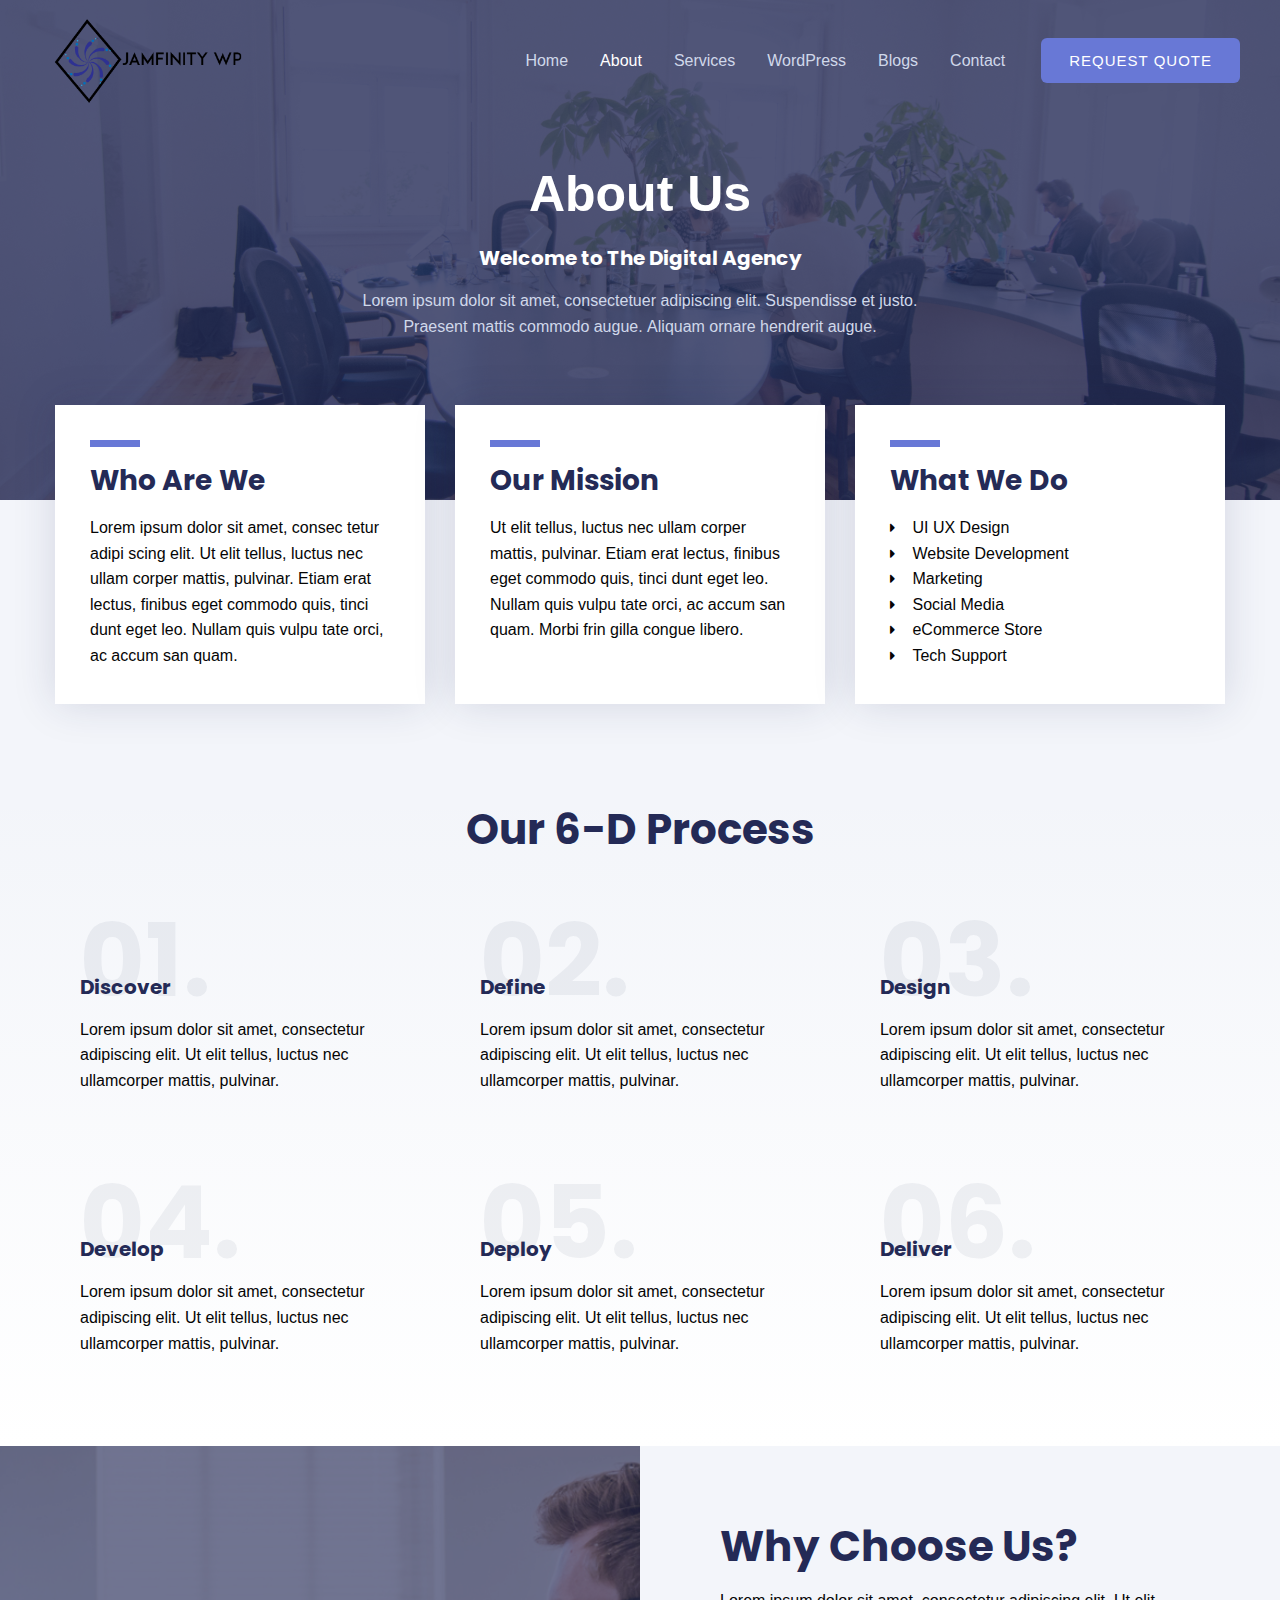
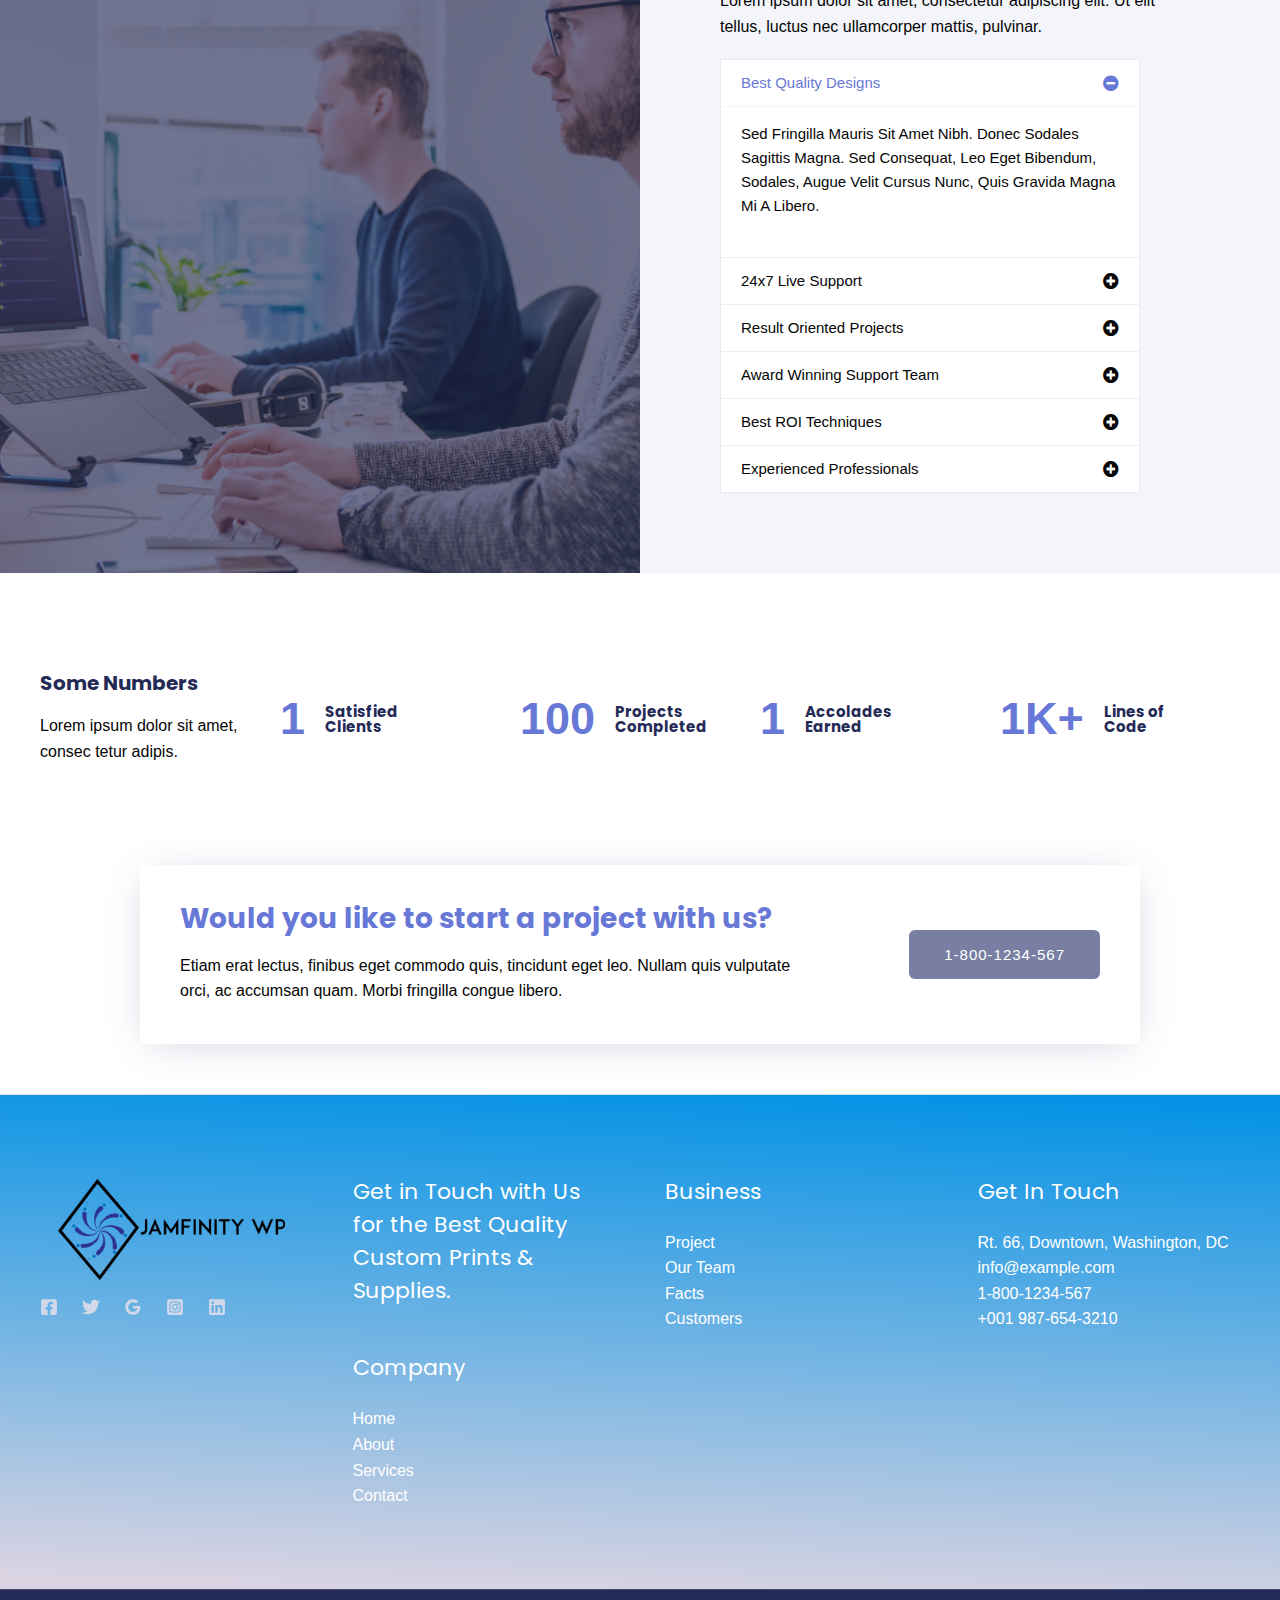
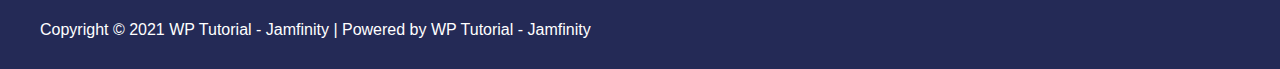
==== commit 6c8cd99b: "second" ====
--- a/about/index.html
+++ b/about/index.html
@@ -88,6 +88,7 @@
 <li id="menu-item-727" class="menu-item menu-item-type-post_type menu-item-object-page menu-item-home menu-item-727"><a href="https://jamfinity.github.io/wp/" class="menu-link">Home</a></li>
 <li id="menu-item-726" class="menu-item menu-item-type-post_type menu-item-object-page current-menu-item page_item page-item-19 current_page_item menu-item-726"><a href="https://jamfinity.github.io/wp/about/" aria-current="page" class="menu-link">About</a></li>
 <li id="menu-item-725" class="menu-item menu-item-type-post_type menu-item-object-page menu-item-725"><a href="https://jamfinity.github.io/wp/services/" class="menu-link">Services</a></li>
+<li id="menu-item-2390" class="menu-item menu-item-type-post_type menu-item-object-page menu-item-2390"><a href="https://jamfinity.github.io/wp/wordpress/" class="menu-link">WordPress</a></li>
 <li id="menu-item-2387" class="menu-item menu-item-type-post_type menu-item-object-page menu-item-2387"><a href="https://jamfinity.github.io/wp/blogs/" class="menu-link">Blogs</a></li>
 <li id="menu-item-724" class="menu-item menu-item-type-post_type menu-item-object-page menu-item-724"><a href="https://jamfinity.github.io/wp/contact/" class="menu-link">Contact</a></li>
 </ul></div></nav></div></div>		</div>
@@ -134,6 +135,7 @@
 <li class="menu-item menu-item-type-post_type menu-item-object-page menu-item-home menu-item-727"><a href="https://jamfinity.github.io/wp/" class="menu-link">Home</a></li>
 <li class="menu-item menu-item-type-post_type menu-item-object-page current-menu-item page_item page-item-19 current_page_item menu-item-726"><a href="https://jamfinity.github.io/wp/about/" aria-current="page" class="menu-link">About</a></li>
 <li class="menu-item menu-item-type-post_type menu-item-object-page menu-item-725"><a href="https://jamfinity.github.io/wp/services/" class="menu-link">Services</a></li>
+<li class="menu-item menu-item-type-post_type menu-item-object-page menu-item-2390"><a href="https://jamfinity.github.io/wp/wordpress/" class="menu-link">WordPress</a></li>
 <li class="menu-item menu-item-type-post_type menu-item-object-page menu-item-2387"><a href="https://jamfinity.github.io/wp/blogs/" class="menu-link">Blogs</a></li>
 <li class="menu-item menu-item-type-post_type menu-item-object-page menu-item-724"><a href="https://jamfinity.github.io/wp/contact/" class="menu-link">Contact</a></li>
 </ul></div></nav></div></div>		</div>
